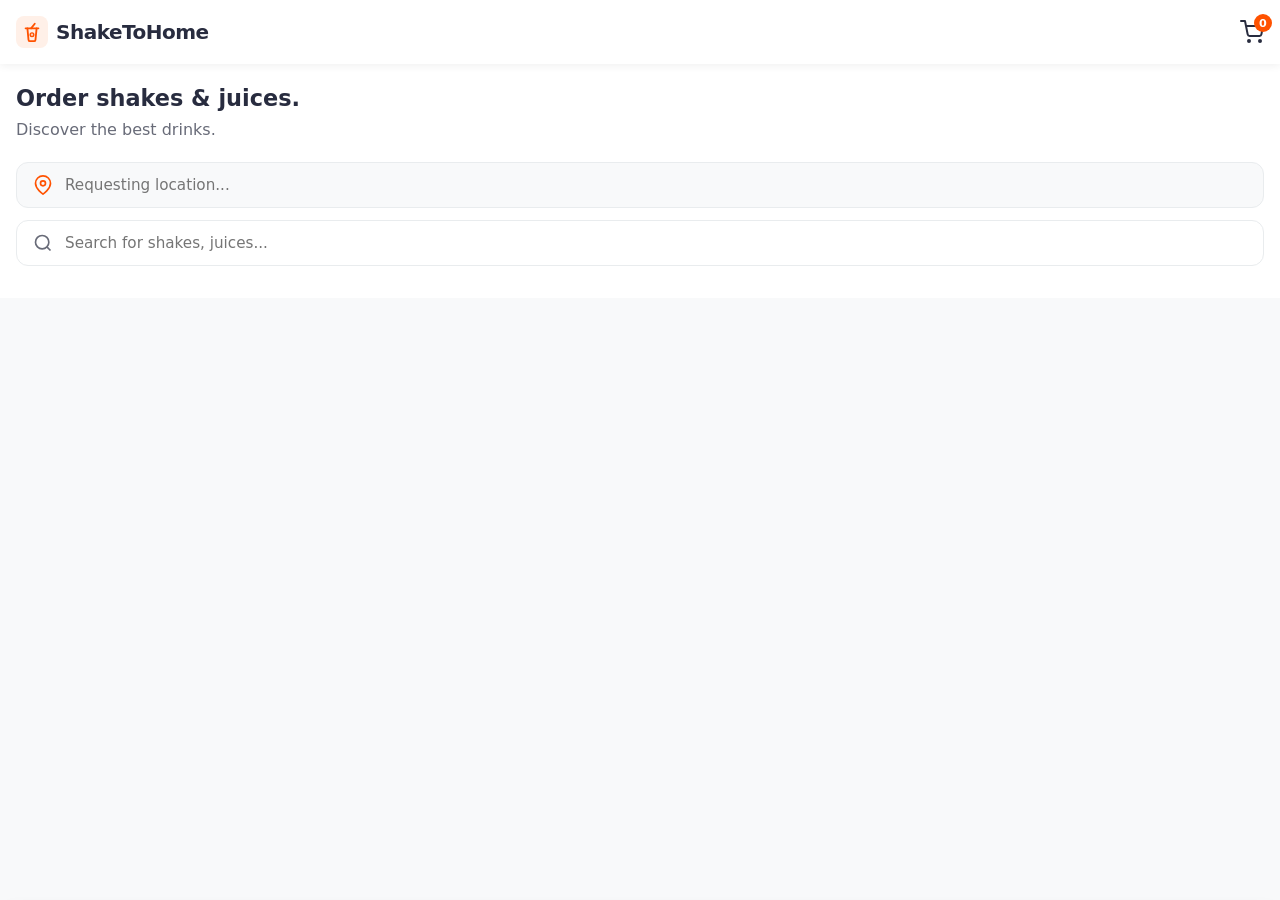
==== index.html @ 947935a4 "Update index.html" ====
<!DOCTYPE html>
<html lang="en">
<head>
    <meta charset="UTF-8">
    <meta name="viewport" content="width=device-width, initial-scale=1.0, maximum-scale=1.0, user-scalable=no">
    <title>ShakeToHome Bhupalpally</title>
    <!-- Tell browsers NEVER to cache this page -->
<meta http-equiv="Cache-Control" content="no-cache, no-store, must-revalidate">
<meta http-equiv="Pragma" content="no-cache">
<meta http-equiv="Expires" content="0">
    <!-- PWA & iOS Support Meta Tags -->
    <link rel="manifest" href="manifest.json">
    <meta name="theme-color" content="#ff5200">
    <meta name="apple-mobile-web-app-capable" content="yes">
    <meta name="apple-mobile-web-app-status-bar-style" content="black-translucent">
    <meta name="apple-mobile-web-app-title" content="ShakeToHome">
    <link rel="apple-touch-icon" href="icon-192.png">

    <!-- Offline Banner UI (Hidden by default) -->
    <style>
        #offline-banner {
            display: none; position: fixed; top: 0; left: 0; width: 100%;
            background: #e74c3c; color: #ffffff; text-align: center;
            padding: 10px; font-weight: 700; z-index: 9999; font-size: 0.85rem;
            box-shadow: 0 4px 10px rgba(0,0,0,0.2);
        }
    </style>
    <link rel="stylesheet" href="style.css?v=1.3">
    <meta name="theme-color" content="#ff5200">
</head>
<body>
    <div id="offline-banner">⚠️ You are currently offline. Check your internet connection.</div>

    <!-- Fixed Header with Logo -->
    <header class="app-header">
        <div class="brand">
            <!-- Vibrant Cup with Straw SVG Logo -->
            <div class="logo-icon">
                <svg viewBox="0 0 24 24" fill="none" xmlns="http://www.w3.org/2000/svg">
                    <path d="M7 8L8.2 20.5C8.3 21.3 9 22 9.8 22H14.2C15 22 15.7 21.3 15.8 20.5L17 8" stroke="#ff5200" stroke-width="2" stroke-linecap="round" stroke-linejoin="round"/>
                    <path d="M5 8H19" stroke="#ff5200" stroke-width="2" stroke-linecap="round"/>
                    <path d="M15 3L11 8" stroke="#ff5200" stroke-width="2" stroke-linecap="round"/>
                    <circle cx="12" cy="15" r="2" fill="#ff5200" fill-opacity="0.2" stroke="#ff5200" stroke-width="1.5"/>
                </svg>
            </div>
            <h1>ShakeToHome</h1>
        </div>
        <div class="header-actions">
            <div class="icon-btn tap-effect" id="header-cart-btn">
                <svg viewBox="0 0 24 24" fill="none" stroke="currentColor" stroke-width="2" stroke-linecap="round" stroke-linejoin="round"><circle cx="9" cy="21" r="1"></circle><circle cx="20" cy="21" r="1"></circle><path d="M1 1h4l2.68 13.39a2 2 0 0 0 2 1.61h9.72a2 2 0 0 0 2-1.61L23 6H6"></path></svg>
                <span class="cart-badge" id="cart-badge">0</span>
            </div>
        </div>
    </header>

    <main class="main-content">
        <section class="hero">
            <h2>Order shakes & juices.<br><span>Discover the best drinks.</span></h2>
            
            <div class="input-group">
                <svg viewBox="0 0 24 24" fill="none" stroke="#ff5200" stroke-width="2"><path d="M21 10c0 7-9 13-9 13s-9-6-9-13a9 9 0 0 1 18 0z"></path><circle cx="12" cy="10" r="3"></circle></svg>
                <input type="text" id="location-input" placeholder="Requesting location..." readonly>
            </div>

            <div class="input-group search-group tap-effect">
                <svg viewBox="0 0 24 24" fill="none" stroke="#686b78" stroke-width="2"><circle cx="11" cy="11" r="8"></circle><line x1="21" y1="21" x2="16.65" y2="16.65"></line></svg>
                <input type="text" id="search-input" placeholder="Search for shakes, juices...">
            </div>
        </section>

        <!-- 🍽️ EXPLORE RESTAURANTS (SWIGGY STYLE HORIZONTAL SCROLL) -->
        <section class="explore-restaurants" style="display:none;">
            <div class="section-header">
                <h2>🍽️ Explore Restaurants</h2>
                <a href="restaurants.html" class="view-all-link tap-effect">View All</a>
            </div>
            
            <div class="restaurant-scroll-container">
                <!-- Preview Card 1 -->
                <a href="restaurants.html" class="mini-rest-card tap-effect">
                    <img src="https://images.unsplash.com/photo-1552566626-52f8b828add9?w=300&q=80" alt="Royal Shakes" class="mini-rest-img" loading="lazy">
                    <div class="mini-rest-info">
                        <h4>Royal Shakes</h4>
                        <p>Main Market</p>
                    </div>
                </a>
                
                <!-- Preview Card 2 -->
                <a href="restaurants.html" class="mini-rest-card tap-effect">
                    <img src="https://images.unsplash.com/photo-1600718374662-0483d2b9da44?w=300&q=80" alt="The Juice Bar" class="mini-rest-img" loading="lazy">
                    <div class="mini-rest-info">
                        <h4>The Juice Bar</h4>
                        <p>Gandhi Chowk</p>
                    </div>
                </a>

                <!-- Preview Card 3 -->
                <a href="restaurants.html" class="mini-rest-card tap-effect">
                    <img src="https://images.unsplash.com/photo-1554118811-1e0d58224f24?w=300&q=80" alt="Dessert Den" class="mini-rest-img" loading="lazy">
                    <div class="mini-rest-info">
                        <h4>Dessert Den</h4>
                        <p>Bus Stand Road</p>
                    </div>
                </a>

                <!-- View More Card -->
                <a href="restaurants.html" class="mini-rest-card view-more-card tap-effect">
                    <div class="view-more-icon">→</div>
                    <h4>View All</h4>
                    <p>Partner Menus</p>
                </a>
            </div>
        </section>

        <!-- PREMIUM CATEGORY FILTER BAR -->
        <section class="category-section">
            <div class="category-scroll" id="category-bar">
                <!-- Category buttons will be injected here -->
            </div>
        </section>

        <!-- 3x3 Product Grid -->
        <section class="menu-section">
            <div class="grid-container" id="product-grid">
                <!-- Products dynamically injected here -->
            </div>
        </section>
    </main>

    <!-- Sticky Bottom Cart -->
    <div class="bottom-cart" id="bottom-cart">
        <div class="cart-info">
            <span id="bottom-cart-items">1 item</span>
            <span id="bottom-cart-total">₹0</span>
        </div>
        <button class="order-btn tap-effect" id="order-btn">
            Order Now
            <svg viewBox="0 0 24 24" fill="none" stroke="currentColor" stroke-width="2"><line x1="5" y1="12" x2="19" y2="12"></line><polyline points="12 5 19 12 12 19"></polyline></svg>
        </button>
    </div>

    <!-- PREMIUM PAYMENT MODAL -->
    <div class="modal-overlay" id="payment-modal">
        <div class="modal-content checkout-content">
            <div class="modal-header">
                <h3>Select Payment Method</h3>
                <span class="close-btn tap-effect" id="close-payment">×</span>
            </div>
            
            <div class="payment-body">
                <div class="amount-card">
                    <span>Total Amount</span>
                    <strong id="pay-amount-display">₹0</strong>
                </div>

                <!-- Selectable Payment Options -->
                <div class="payment-options">
                    <label class="pay-option tap-effect">
                        <input type="radio" name="pay-mode" value="cod">
                        <div class="pay-icon cod-icon">💵</div>
                        <span class="pay-label">Cash on Delivery</span>
                    </label>

                    <label class="pay-option tap-effect">
                        <input type="radio" name="pay-mode" value="upi">
                        <div class="pay-icon upi-icon">📱</div>
                        <span class="pay-label">UPI Payment</span>
                    </label>
                </div>

                <!-- COD Flow -->
                <div id="cod-flow" style="display: none;">
                    <button class="order-btn action-btn tap-effect" id="cod-confirm-btn">
                        Confirm Order (COD) →
                    </button>
                </div>

                <!-- UPI Flow (With Logos) -->
                <div id="upi-flow" style="display: none;">
                    <p class="small-text">Select your app to pay instantly</p>
                    <div class="upi-apps-grid">
                        <button class="upi-app-btn tap-effect" onclick="triggerUPI('Google Pay')">
                            <img src="https://upload.wikimedia.org/wikipedia/commons/f/f2/Google_Pay_Logo.svg" alt="GPay">
                            <span>GPay</span>
                        </button>
                        <button class="upi-app-btn tap-effect" onclick="triggerUPI('PhonePe')">
                            <img src="https://download.logo.wine/logo/PhonePe/PhonePe-Logo.wine.png" alt="PhonePe">
                            <span>PhonePe</span>
                        </button>
                        <button class="upi-app-btn tap-effect" onclick="triggerUPI('Paytm')">
                            <img src="https://upload.wikimedia.org/wikipedia/commons/2/24/Paytm_Logo_%28standalone%29.svg" alt="Paytm">
                            <span>Paytm</span>
                        </button>
                    </div>
                </div>
            </div>
        </div>
    </div>

    <!-- POST-PAYMENT WHATSAPP MODAL -->
    <div class="modal-overlay" id="post-payment-modal">
        <div class="modal-content post-payment-content">
            <div class="success-icon">
                <svg viewBox="0 0 24 24" fill="none" stroke="#ffffff" stroke-width="3" stroke-linecap="round" stroke-linejoin="round"><path d="M22 11.08V12a10 10 0 1 1-5.93-9.14"></path><polyline points="22 4 12 14.01 9 11.01"></polyline></svg>
            </div>
            <h2>Payment Processing</h2>
            <p>Your payment attempt is complete! Please confirm your order on WhatsApp to finalize delivery.</p>
            
            <button class="order-btn action-btn success-btn tap-effect" id="finalize-whatsapp-btn">
                Confirm Order on WhatsApp →
            </button>
        </div>
    </div>

    <script type="module" src="script.js?v=1.3"></script>
</body>
</html>
---- style.css ----
:root {
    --primary: #ff5200;
    --primary-light: #fff0e8;
    --dark: #282c3f;
    --text-muted: #686b78;
    --bg-color: #f8f9fa;
    --white: #ffffff;
    --border: #e9ecee;
    --success: #118a2e;
    --shadow-soft: 0 4px 12px rgba(0, 0, 0, 0.05);
    --shadow-heavy: 0 -4px 16px rgba(0, 0, 0, 0.1);
}

* { margin: 0; padding: 0; box-sizing: border-box; font-family: system-ui, -apple-system, BlinkMacSystemFont, sans-serif; -webkit-tap-highlight-color: transparent; }
body { background-color: var(--bg-color); color: var(--dark); padding-top: 64px; padding-bottom: 90px; }

/* Premium Header with Logo */
.app-header { position: fixed; top: 0; left: 0; width: 100%; height: 64px; background: var(--white); display: flex; justify-content: space-between; align-items: center; padding: 0 16px; box-shadow: 0 2px 8px rgba(0,0,0,0.06); z-index: 100; }
.brand { display: flex; align-items: center; gap: 8px; }
.logo-icon { width: 32px; height: 32px; background: var(--primary-light); border-radius: 8px; display: flex; align-items: center; justify-content: center; }
.logo-icon svg { width: 22px; height: 22px; }
.brand h1 { font-size: 1.25rem; font-weight: 800; letter-spacing: -0.5px; color: var(--dark); }
.header-actions { display: flex; gap: 16px; align-items: center; }
.icon-btn { position: relative; cursor: pointer; display: flex; align-items: center; justify-content: center; color: var(--dark); }
.icon-btn svg { width: 24px; height: 24px; }
.cart-badge { position: absolute; top: -6px; right: -8px; background: var(--primary); color: var(--white); font-size: 0.7rem; font-weight: 800; min-width: 18px; height: 18px; border-radius: 50%; display: flex; align-items: center; justify-content: center; padding: 2px; }

/* Layouts & Grid */
.hero { background: var(--white); padding: 20px 16px; margin-bottom: 12px; }
.hero h2 { font-size: 1.4rem; line-height: 1.3; margin-bottom: 20px; font-weight: 800; }
.hero h2 span { color: var(--text-muted); font-size: 1rem; font-weight: 500; }
.input-group { display: flex; align-items: center; background: var(--bg-color); border-radius: 12px; padding: 12px 16px; margin-bottom: 12px; border: 1px solid var(--border); }
.input-group svg { width: 20px; height: 20px; margin-right: 12px; flex-shrink: 0; }
.input-group input { border: none; background: transparent; width: 100%; font-size: 0.95rem; outline: none; color: var(--dark); font-weight: 500; }
.search-group { background: var(--white); border-color: var(--border); }
.menu-section { padding: 0 16px; }
.grid-container { display: grid; grid-template-columns: repeat(3, 1fr); gap: 8px; }
.card { background: var(--white); border-radius: 12px; padding: 6px; box-shadow: var(--shadow-soft); display: flex; flex-direction: column; }
.card-img { width: 100%; aspect-ratio: 1/1; object-fit: cover; border-radius: 8px; margin-bottom: 8px; background: var(--bg-color); }
.card-content { display: flex; flex-direction: column; flex-grow: 1; justify-content: space-between; }
.card-title { font-size: 0.75rem; font-weight: 700; color: var(--dark); line-height: 1.2; margin-bottom: 4px; display: -webkit-box; -webkit-line-clamp: 2; -webkit-box-orient: vertical; overflow: hidden; }
.card-price { font-size: 0.8rem; color: var(--dark); font-weight: 800; margin-bottom: 8px; }

/* Buttons */
.btn-wrapper { height: 40px; width: 100%; margin-top: auto; }
.btn-add { width: 100%; height: 100%; background: var(--primary-light); color: var(--primary); border: 1px solid var(--primary); border-radius: 8px; font-weight: 800; font-size: 0.85rem; text-transform: uppercase; cursor: pointer; }
.btn-qty { width: 100%; height: 100%; background: var(--primary); color: var(--white); border-radius: 8px; display: flex; justify-content: space-between; align-items: center; font-weight: 800; animation: popIn 0.2s ease-out; }
.btn-qty button { width: 33.33%; height: 100%; background: transparent; border: none; color: var(--white); font-size: 1.2rem; cursor: pointer; }
.btn-qty span { width: 33.33%; text-align: center; font-size: 0.9rem; }

/* Bottom Cart */
.bottom-cart { position: fixed; bottom: 0; left: 0; width: 100%; background: var(--white); padding: 12px 16px; display: flex; justify-content: space-between; align-items: center; box-shadow: var(--shadow-heavy); border-radius: 16px 16px 0 0; transform: translateY(120%); transition: transform 0.3s cubic-bezier(0.4, 0, 0.2, 1); z-index: 999; }
.bottom-cart.visible { transform: translateY(0); }
.cart-info { display: flex; flex-direction: column; }
#bottom-cart-items { font-size: 0.75rem; color: var(--text-muted); font-weight: 700; text-transform: uppercase; }
#bottom-cart-total { font-size: 1.15rem; font-weight: 800; color: var(--dark); }
.order-btn { background: var(--primary); color: var(--white); border: none; border-radius: 12px; padding: 0 20px; height: 48px; font-size: 1rem; font-weight: 800; display: flex; align-items: center; gap: 8px; cursor: pointer; }

/* MODALS */
.modal-overlay { position: fixed; top: 0; left: 0; width: 100%; height: 100%; background: rgba(0,0,0,0.6); backdrop-filter: blur(4px); display: flex; align-items: flex-end; justify-content: center; opacity: 0; pointer-events: none; transition: opacity 0.3s ease; z-index: 2000; }
.modal-overlay.active { opacity: 1; pointer-events: auto; }
.modal-content { background: var(--bg-color); width: 100%; max-width: 500px; border-radius: 20px 20px 0 0; padding: 24px 16px; transform: translateY(100%); transition: transform 0.3s cubic-bezier(0.4, 0, 0.2, 1); box-shadow: var(--shadow-heavy); }
.modal-overlay.active .modal-content { transform: translateY(0); }

/* Premium Payment UI */
.modal-header { display: flex; justify-content: space-between; align-items: center; margin-bottom: 20px; }
.modal-header h3 { font-size: 1.15rem; font-weight: 800; }
.close-btn { font-size: 1.8rem; line-height: 1; color: var(--text-muted); cursor: pointer; }

.amount-card { background: var(--white); padding: 16px; border-radius: 12px; display: flex; justify-content: space-between; align-items: center; margin-bottom: 20px; border: 1px solid var(--border); box-shadow: var(--shadow-soft); }
.amount-card span { font-size: 0.95rem; color: var(--text-muted); font-weight: 600; }
.amount-card strong { font-size: 1.4rem; color: var(--dark); font-weight: 800; }

.payment-options { display: flex; flex-direction: column; gap: 12px; margin-bottom: 24px; }
.pay-option { display: flex; align-items: center; padding: 16px; border: 2px solid var(--border); border-radius: 12px; cursor: pointer; transition: all 0.2s ease; background: var(--white); }
.pay-option input { display: none; }
.pay-icon { width: 36px; height: 36px; border-radius: 8px; background: var(--bg-color); display: flex; align-items: center; justify-content: center; font-size: 1.2rem; margin-right: 16px; }
.pay-label { font-weight: 700; font-size: 1rem; color: var(--dark); flex-grow: 1; }

.pay-option.selected { border-color: var(--primary); background: var(--primary-light); box-shadow: 0 4px 12px rgba(255, 82, 0, 0.15); }
.pay-option.selected .pay-icon { background: var(--white); }

/* UPI Logos Grid */
.small-text { font-size: 0.85rem; color: var(--text-muted); margin-bottom: 12px; text-align: center; font-weight: 600; text-transform: uppercase; letter-spacing: 0.5px; }
.upi-apps-grid { display: grid; grid-template-columns: repeat(3, 1fr); gap: 12px; margin-bottom: 10px; }
.upi-app-btn { background: var(--white); border: 1px solid var(--border); border-radius: 12px; padding: 12px 8px; display: flex; flex-direction: column; align-items: center; gap: 8px; cursor: pointer; transition: all 0.2s; box-shadow: var(--shadow-soft); }
.upi-app-btn img { height: 28px; width: auto; object-fit: contain; }
.upi-app-btn span { font-size: 0.75rem; font-weight: 600; color: var(--dark); }

.action-btn { width: 100%; justify-content: center; margin-top: 10px; height: 54px; font-size: 1.1rem; }

/* Post Payment Modal */
.post-payment-content { text-align: center; padding: 40px 24px; }
.success-icon { width: 64px; height: 64px; background: var(--success); border-radius: 50%; display: flex; align-items: center; justify-content: center; margin: 0 auto 20px; box-shadow: 0 4px 16px rgba(17, 138, 46, 0.3); }
.success-icon svg { width: 32px; height: 32px; }
.post-payment-content h2 { font-size: 1.5rem; font-weight: 800; margin-bottom: 12px; }
.post-payment-content p { color: var(--text-muted); font-size: 0.95rem; margin-bottom: 30px; line-height: 1.5; }
.success-btn { background: var(--success); }

.tap-effect:active { transform: scale(0.96); }
@keyframes popIn { 0% { transform: scale(0.9); } 100% { transform: scale(1); } }

/* === EXPLORE RESTAURANTS (SWIGGY HORIZONTAL SCROLL) === */
.explore-restaurants {
    padding: 16px;
    background: var(--white);
    margin-bottom: 12px;
    border-radius: 20px;
    box-shadow: var(--shadow-soft);
}

.explore-restaurants .section-header {
    display: flex;
    justify-content: space-between;
    align-items: center;
    margin-bottom: 16px;
}

.explore-restaurants h2 {
    font-size: 1.2rem;
    font-weight: 800;
    color: var(--dark);
}

.view-all-link {
    font-size: 0.85rem;
    font-weight: 800;
    color: var(--primary);
    text-decoration: none;
    background: var(--primary-light);
    padding: 6px 12px;
    border-radius: 8px;
}

/* Horizontal Scroll Setup */
.restaurant-scroll-container {
    display: flex;
    gap: 14px;
    overflow-x: auto;
    padding-bottom: 8px;
    scroll-snap-type: x mandatory;
    scrollbar-width: none; /* Hides scrollbar in Firefox */
}

.restaurant-scroll-container::-webkit-scrollbar {
    display: none; /* Hides scrollbar in Chrome/Safari */
}

/* Mini Cards */
.mini-rest-card {
    flex: 0 0 140px; /* Forces specific width so they scroll off-screen */
    scroll-snap-align: start;
    background: var(--white);
    border-radius: 14px;
    box-shadow: var(--shadow-soft);
    text-decoration: none;
    display: flex;
    flex-direction: column;
    border: 1px solid var(--border);
    overflow: hidden;
}

.mini-rest-img {
    width: 100%;
    height: 90px;
    object-fit: cover;
    background: var(--bg-color);
}

.mini-rest-info {
    padding: 10px;
}

.mini-rest-info h4 {
    font-size: 0.85rem;
    font-weight: 800;
    color: var(--dark);
    margin-bottom: 4px;
    white-space: nowrap;
    overflow: hidden;
    text-overflow: ellipsis;
}

.mini-rest-info p {
    font-size: 0.75rem;
    color: var(--text-muted);
    font-weight: 500;
    white-space: nowrap;
    overflow: hidden;
    text-overflow: ellipsis;
}

/* "View All" Specific Card */
.view-more-card {
    justify-content: center;
    align-items: center;
    background: var(--primary-light);
    border: 1px solid rgba(255,82,0,0.2);
    text-align: center;
}

.view-more-icon {
    width: 44px;
    height: 44px;
    background: var(--primary);
    color: var(--white);
    border-radius: 50%;
    display: flex;
    align-items: center;
    justify-content: center;
    font-size: 1.4rem;
    font-weight: bold;
    margin-bottom: 12px;
    margin-top: 12px;
}

.view-more-card h4 { color: var(--primary); }
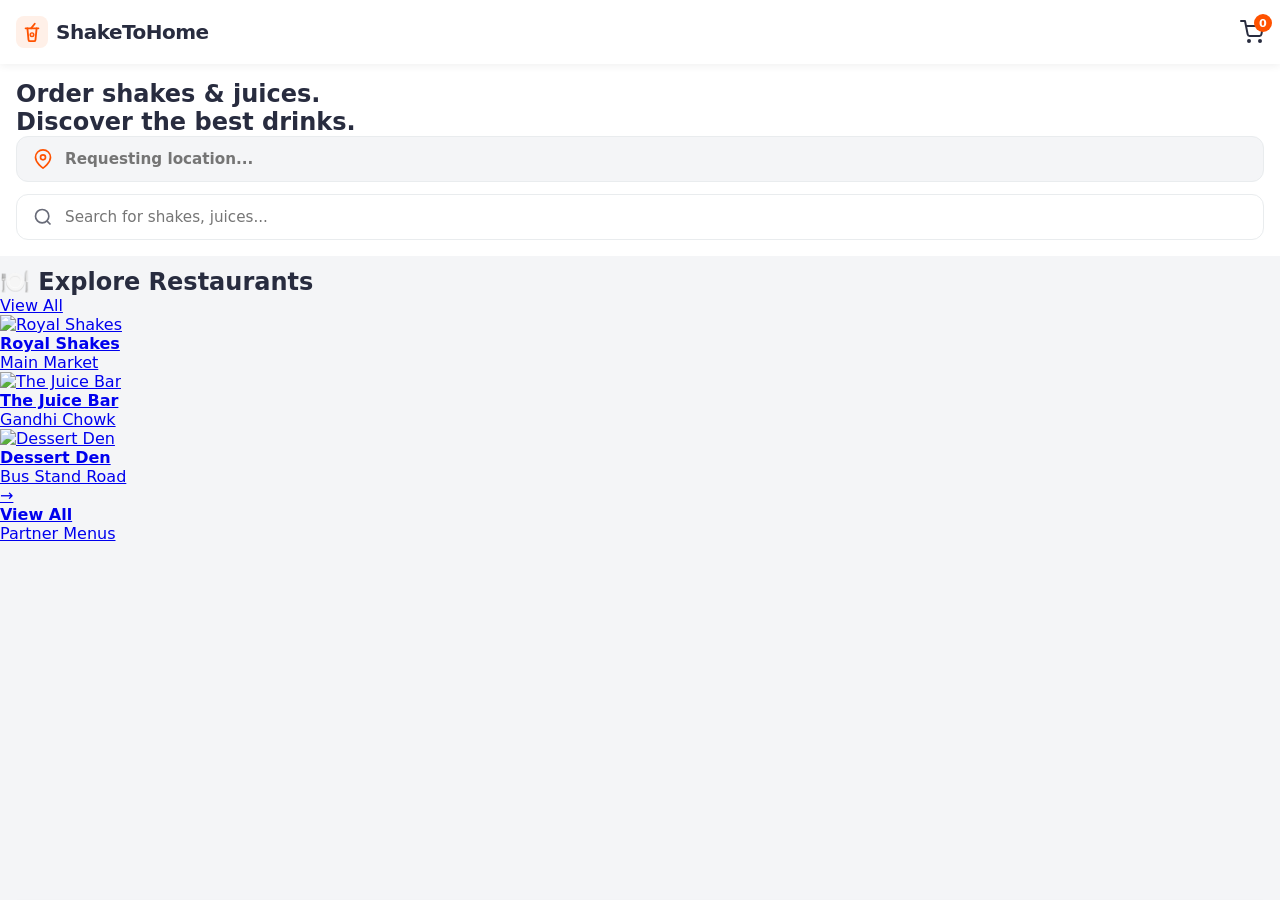
==== commit a8de9b19: "Update title and improve offline banner UI" ====
--- a/index.html
+++ b/index.html
@@ -4,10 +4,6 @@
     <meta charset="UTF-8">
     <meta name="viewport" content="width=device-width, initial-scale=1.0, maximum-scale=1.0, user-scalable=no">
     <title>ShakeToHome Bhupalpally</title>
-    <!-- Tell browsers NEVER to cache this page -->
-<meta http-equiv="Cache-Control" content="no-cache, no-store, must-revalidate">
-<meta http-equiv="Pragma" content="no-cache">
-<meta http-equiv="Expires" content="0">
     <!-- PWA & iOS Support Meta Tags -->
     <link rel="manifest" href="manifest.json">
     <meta name="theme-color" content="#ff5200">
@@ -25,7 +21,7 @@
             box-shadow: 0 4px 10px rgba(0,0,0,0.2);
         }
     </style>
-    <link rel="stylesheet" href="style.css?v=1.3">
+    <link rel="stylesheet" href="style.css">
     <meta name="theme-color" content="#ff5200">
 </head>
 <body>
@@ -69,7 +65,7 @@
         </section>
 
         <!-- 🍽️ EXPLORE RESTAURANTS (SWIGGY STYLE HORIZONTAL SCROLL) -->
-        <section class="explore-restaurants" style="display:none;">
+        <section class="explore-restaurants">
             <div class="section-header">
                 <h2>🍽️ Explore Restaurants</h2>
                 <a href="restaurants.html" class="view-all-link tap-effect">View All</a>
@@ -212,6 +208,6 @@
         </div>
     </div>
 
-    <script type="module" src="script.js?v=1.3"></script>
+    <script type="module" src="script.js"></script>
 </body>
 </html>
--- a/style.css
+++ b/style.css
@@ -3,7 +3,7 @@
     --primary-light: #fff0e8;
     --dark: #282c3f;
     --text-muted: #686b78;
-    --bg-color: #f8f9fa;
+    --bg-color: #f4f5f7;
     --white: #ffffff;
     --border: #e9ecee;
     --success: #118a2e;
@@ -11,11 +11,25 @@
     --shadow-heavy: 0 -4px 16px rgba(0, 0, 0, 0.1);
 }
 
-* { margin: 0; padding: 0; box-sizing: border-box; font-family: system-ui, -apple-system, BlinkMacSystemFont, sans-serif; -webkit-tap-highlight-color: transparent; }
-body { background-color: var(--bg-color); color: var(--dark); padding-top: 64px; padding-bottom: 90px; }
+* { 
+    margin: 0; padding: 0; box-sizing: border-box; 
+    font-family: system-ui, -apple-system, BlinkMacSystemFont, 'Segoe UI', Roboto, sans-serif; 
+    -webkit-tap-highlight-color: transparent; 
+}
 
-/* Premium Header with Logo */
-.app-header { position: fixed; top: 0; left: 0; width: 100%; height: 64px; background: var(--white); display: flex; justify-content: space-between; align-items: center; padding: 0 16px; box-shadow: 0 2px 8px rgba(0,0,0,0.06); z-index: 100; }
+body { 
+    background-color: var(--bg-color); 
+    color: var(--dark); 
+    padding-top: 64px; 
+    padding-bottom: 90px; 
+}
+
+.app-header { 
+    position: fixed; top: 0; left: 0; width: 100%; height: 64px; 
+    background: var(--white); display: flex; justify-content: space-between; 
+    align-items: center; padding: 0 16px; box-shadow: 0 2px 8px rgba(0,0,0,0.06); 
+    z-index: 100; 
+}
 .brand { display: flex; align-items: center; gap: 8px; }
 .logo-icon { width: 32px; height: 32px; background: var(--primary-light); border-radius: 8px; display: flex; align-items: center; justify-content: center; }
 .logo-icon svg { width: 22px; height: 22px; }
@@ -25,193 +39,64 @@
 .icon-btn svg { width: 24px; height: 24px; }
 .cart-badge { position: absolute; top: -6px; right: -8px; background: var(--primary); color: var(--white); font-size: 0.7rem; font-weight: 800; min-width: 18px; height: 18px; border-radius: 50%; display: flex; align-items: center; justify-content: center; padding: 2px; }
 
-/* Layouts & Grid */
-.hero { background: var(--white); padding: 20px 16px; margin-bottom: 12px; }
-.hero h2 { font-size: 1.4rem; line-height: 1.3; margin-bottom: 20px; font-weight: 800; }
-.hero h2 span { color: var(--text-muted); font-size: 1rem; font-weight: 500; }
-.input-group { display: flex; align-items: center; background: var(--bg-color); border-radius: 12px; padding: 12px 16px; margin-bottom: 12px; border: 1px solid var(--border); }
+.hero { background: var(--white); padding: 16px; margin-bottom: 12px; }
+.input-group { display: flex; align-items: center; background: var(--bg-color); border-radius: 12px; padding: 12px 16px; margin-bottom: 12px; border: 1px solid var(--border); cursor: pointer; }
 .input-group svg { width: 20px; height: 20px; margin-right: 12px; flex-shrink: 0; }
-.input-group input { border: none; background: transparent; width: 100%; font-size: 0.95rem; outline: none; color: var(--dark); font-weight: 500; }
-.search-group { background: var(--white); border-color: var(--border); }
+.input-group input { border: none; background: transparent; width: 100%; font-size: 0.95rem; outline: none; color: var(--dark); font-weight: 600; cursor: pointer; pointer-events: none; }
+.search-group { background: var(--white); border-color: var(--border); margin-bottom: 0; }
+.search-group input { pointer-events: auto; font-weight: 500; }
+
+.category-section { padding: 0 16px; margin-bottom: 16px; }
+.category-scroll { display: flex; gap: 10px; overflow-x: auto; padding-bottom: 4px; scrollbar-width: none; }
+.category-scroll::-webkit-scrollbar { display: none; }
+.category-btn { background: var(--white); border: 1px solid var(--border); color: var(--text-muted); padding: 8px 18px; border-radius: 20px; font-size: 0.85rem; font-weight: 700; white-space: nowrap; cursor: pointer; box-shadow: var(--shadow-soft); transition: all 0.2s ease; height: 38px; display: flex; align-items: center; }
+.category-btn.active { background: var(--primary); color: var(--white); border-color: var(--primary); box-shadow: 0 4px 10px rgba(255, 82, 0, 0.25); }
+
 .menu-section { padding: 0 16px; }
-.grid-container { display: grid; grid-template-columns: repeat(3, 1fr); gap: 8px; }
-.card { background: var(--white); border-radius: 12px; padding: 6px; box-shadow: var(--shadow-soft); display: flex; flex-direction: column; }
-.card-img { width: 100%; aspect-ratio: 1/1; object-fit: cover; border-radius: 8px; margin-bottom: 8px; background: var(--bg-color); }
+.grid-container { display: grid; grid-template-columns: repeat(2, 1fr); gap: 12px; }
+@media (min-width: 768px) { .grid-container { grid-template-columns: repeat(3, 1fr); } }
+
+.card { background: var(--white); border-radius: 16px; padding: 8px; box-shadow: var(--shadow-soft); display: flex; flex-direction: column; justify-content: space-between; overflow: hidden; border: 1px solid var(--border); }
+.card-img { width: 100%; height: 130px; object-fit: cover; border-radius: 12px; margin-bottom: 10px; background: var(--bg-color); }
 .card-content { display: flex; flex-direction: column; flex-grow: 1; justify-content: space-between; }
-.card-title { font-size: 0.75rem; font-weight: 700; color: var(--dark); line-height: 1.2; margin-bottom: 4px; display: -webkit-box; -webkit-line-clamp: 2; -webkit-box-orient: vertical; overflow: hidden; }
-.card-price { font-size: 0.8rem; color: var(--dark); font-weight: 800; margin-bottom: 8px; }
+.card-title { font-size: 0.9rem; font-weight: 700; color: var(--dark); line-height: 1.3; margin-bottom: 4px; display: -webkit-box; -webkit-line-clamp: 2; -webkit-box-orient: vertical; overflow: hidden; }
+.card-price { font-size: 0.9rem; color: var(--dark); font-weight: 800; margin-bottom: 10px; }
 
-/* Buttons */
-.btn-wrapper { height: 40px; width: 100%; margin-top: auto; }
-.btn-add { width: 100%; height: 100%; background: var(--primary-light); color: var(--primary); border: 1px solid var(--primary); border-radius: 8px; font-weight: 800; font-size: 0.85rem; text-transform: uppercase; cursor: pointer; }
-.btn-qty { width: 100%; height: 100%; background: var(--primary); color: var(--white); border-radius: 8px; display: flex; justify-content: space-between; align-items: center; font-weight: 800; animation: popIn 0.2s ease-out; }
+.btn-wrapper { height: 36px; width: 100%; margin-top: auto; }
+.btn-add { width: 100%; height: 100%; background: var(--primary-light); color: var(--primary); border: 1px solid var(--primary); border-radius: 8px; font-weight: 800; font-size: 0.85rem; text-transform: uppercase; cursor: pointer; transition: 0.2s; }
+.btn-qty { width: 100%; height: 100%; background: var(--primary); color: var(--white); border-radius: 8px; display: flex; justify-content: space-between; align-items: center; font-weight: 800; }
 .btn-qty button { width: 33.33%; height: 100%; background: transparent; border: none; color: var(--white); font-size: 1.2rem; cursor: pointer; }
 .btn-qty span { width: 33.33%; text-align: center; font-size: 0.9rem; }
 
-/* Bottom Cart */
-.bottom-cart { position: fixed; bottom: 0; left: 0; width: 100%; background: var(--white); padding: 12px 16px; display: flex; justify-content: space-between; align-items: center; box-shadow: var(--shadow-heavy); border-radius: 16px 16px 0 0; transform: translateY(120%); transition: transform 0.3s cubic-bezier(0.4, 0, 0.2, 1); z-index: 999; }
+.bottom-cart { position: fixed; bottom: 0; left: 0; width: 100%; background: var(--white); padding: 16px; display: flex; justify-content: space-between; align-items: center; box-shadow: var(--shadow-heavy); border-radius: 20px 20px 0 0; transform: translateY(120%); transition: transform 0.3s cubic-bezier(0.4, 0, 0.2, 1); z-index: 999; border-top: 1px solid var(--border); }
 .bottom-cart.visible { transform: translateY(0); }
 .cart-info { display: flex; flex-direction: column; }
-#bottom-cart-items { font-size: 0.75rem; color: var(--text-muted); font-weight: 700; text-transform: uppercase; }
-#bottom-cart-total { font-size: 1.15rem; font-weight: 800; color: var(--dark); }
-.order-btn { background: var(--primary); color: var(--white); border: none; border-radius: 12px; padding: 0 20px; height: 48px; font-size: 1rem; font-weight: 800; display: flex; align-items: center; gap: 8px; cursor: pointer; }
+#bottom-cart-items { font-size: 0.75rem; color: var(--text-muted); font-weight: 700; text-transform: uppercase; margin-bottom: 2px; }
+#bottom-cart-total { font-size: 1.2rem; font-weight: 800; color: var(--dark); }
+.order-btn { background: var(--primary); color: var(--white); border: none; border-radius: 12px; padding: 0 20px; height: 48px; font-size: 1rem; font-weight: 800; display: flex; align-items: center; gap: 8px; cursor: pointer; box-shadow: 0 4px 12px rgba(255, 82, 0, 0.3); }
 
-/* MODALS */
 .modal-overlay { position: fixed; top: 0; left: 0; width: 100%; height: 100%; background: rgba(0,0,0,0.6); backdrop-filter: blur(4px); display: flex; align-items: flex-end; justify-content: center; opacity: 0; pointer-events: none; transition: opacity 0.3s ease; z-index: 2000; }
 .modal-overlay.active { opacity: 1; pointer-events: auto; }
-.modal-content { background: var(--bg-color); width: 100%; max-width: 500px; border-radius: 20px 20px 0 0; padding: 24px 16px; transform: translateY(100%); transition: transform 0.3s cubic-bezier(0.4, 0, 0.2, 1); box-shadow: var(--shadow-heavy); }
+.modal-content { background: var(--bg-color); width: 100%; max-width: 500px; border-radius: 24px 24px 0 0; padding: 24px 20px; transform: translateY(100%); transition: transform 0.3s cubic-bezier(0.4, 0, 0.2, 1); box-shadow: var(--shadow-heavy); }
 .modal-overlay.active .modal-content { transform: translateY(0); }
-
-/* Premium Payment UI */
 .modal-header { display: flex; justify-content: space-between; align-items: center; margin-bottom: 20px; }
-.modal-header h3 { font-size: 1.15rem; font-weight: 800; }
+.modal-header h3 { font-size: 1.2rem; font-weight: 800; }
 .close-btn { font-size: 1.8rem; line-height: 1; color: var(--text-muted); cursor: pointer; }
 
-.amount-card { background: var(--white); padding: 16px; border-radius: 12px; display: flex; justify-content: space-between; align-items: center; margin-bottom: 20px; border: 1px solid var(--border); box-shadow: var(--shadow-soft); }
+.amount-card { background: var(--white); padding: 16px; border-radius: 12px; display: flex; justify-content: space-between; align-items: center; margin-bottom: 24px; border: 1px solid var(--border); box-shadow: var(--shadow-soft); }
 .amount-card span { font-size: 0.95rem; color: var(--text-muted); font-weight: 600; }
 .amount-card strong { font-size: 1.4rem; color: var(--dark); font-weight: 800; }
-
 .payment-options { display: flex; flex-direction: column; gap: 12px; margin-bottom: 24px; }
 .pay-option { display: flex; align-items: center; padding: 16px; border: 2px solid var(--border); border-radius: 12px; cursor: pointer; transition: all 0.2s ease; background: var(--white); }
 .pay-option input { display: none; }
 .pay-icon { width: 36px; height: 36px; border-radius: 8px; background: var(--bg-color); display: flex; align-items: center; justify-content: center; font-size: 1.2rem; margin-right: 16px; }
 .pay-label { font-weight: 700; font-size: 1rem; color: var(--dark); flex-grow: 1; }
-
 .pay-option.selected { border-color: var(--primary); background: var(--primary-light); box-shadow: 0 4px 12px rgba(255, 82, 0, 0.15); }
 .pay-option.selected .pay-icon { background: var(--white); }
+.action-btn { width: 100%; justify-content: center; height: 54px; font-size: 1.1rem; }
 
-/* UPI Logos Grid */
-.small-text { font-size: 0.85rem; color: var(--text-muted); margin-bottom: 12px; text-align: center; font-weight: 600; text-transform: uppercase; letter-spacing: 0.5px; }
-.upi-apps-grid { display: grid; grid-template-columns: repeat(3, 1fr); gap: 12px; margin-bottom: 10px; }
-.upi-app-btn { background: var(--white); border: 1px solid var(--border); border-radius: 12px; padding: 12px 8px; display: flex; flex-direction: column; align-items: center; gap: 8px; cursor: pointer; transition: all 0.2s; box-shadow: var(--shadow-soft); }
-.upi-app-btn img { height: 28px; width: auto; object-fit: contain; }
-.upi-app-btn span { font-size: 0.75rem; font-weight: 600; color: var(--dark); }
-
-.action-btn { width: 100%; justify-content: center; margin-top: 10px; height: 54px; font-size: 1.1rem; }
-
-/* Post Payment Modal */
-.post-payment-content { text-align: center; padding: 40px 24px; }
-.success-icon { width: 64px; height: 64px; background: var(--success); border-radius: 50%; display: flex; align-items: center; justify-content: center; margin: 0 auto 20px; box-shadow: 0 4px 16px rgba(17, 138, 46, 0.3); }
-.success-icon svg { width: 32px; height: 32px; }
-.post-payment-content h2 { font-size: 1.5rem; font-weight: 800; margin-bottom: 12px; }
-.post-payment-content p { color: var(--text-muted); font-size: 0.95rem; margin-bottom: 30px; line-height: 1.5; }
-.success-btn { background: var(--success); }
-
+.success-overlay { position: fixed; top: 0; left: 0; width: 100%; height: 100%; background: var(--success); z-index: 9999; display: flex; flex-direction: column; align-items: center; justify-content: center; color: var(--white); text-align: center; transform: translateY(100%); transition: transform 0.4s cubic-bezier(0.4, 0, 0.2, 1); }
+.success-overlay.active { transform: translateY(0); }
+.success-overlay .checkmark { font-size: 5rem; margin-bottom: 20px; animation: scaleUp 0.5s ease-out 0.3s both; }
+@keyframes scaleUp { 0% { transform: scale(0); } 100% { transform: scale(1); } }
 .tap-effect:active { transform: scale(0.96); }
-@keyframes popIn { 0% { transform: scale(0.9); } 100% { transform: scale(1); } }
-
-/* === EXPLORE RESTAURANTS (SWIGGY HORIZONTAL SCROLL) === */
-.explore-restaurants {
-    padding: 16px;
-    background: var(--white);
-    margin-bottom: 12px;
-    border-radius: 20px;
-    box-shadow: var(--shadow-soft);
-}
-
-.explore-restaurants .section-header {
-    display: flex;
-    justify-content: space-between;
-    align-items: center;
-    margin-bottom: 16px;
-}
-
-.explore-restaurants h2 {
-    font-size: 1.2rem;
-    font-weight: 800;
-    color: var(--dark);
-}
-
-.view-all-link {
-    font-size: 0.85rem;
-    font-weight: 800;
-    color: var(--primary);
-    text-decoration: none;
-    background: var(--primary-light);
-    padding: 6px 12px;
-    border-radius: 8px;
-}
-
-/* Horizontal Scroll Setup */
-.restaurant-scroll-container {
-    display: flex;
-    gap: 14px;
-    overflow-x: auto;
-    padding-bottom: 8px;
-    scroll-snap-type: x mandatory;
-    scrollbar-width: none; /* Hides scrollbar in Firefox */
-}
-
-.restaurant-scroll-container::-webkit-scrollbar {
-    display: none; /* Hides scrollbar in Chrome/Safari */
-}
-
-/* Mini Cards */
-.mini-rest-card {
-    flex: 0 0 140px; /* Forces specific width so they scroll off-screen */
-    scroll-snap-align: start;
-    background: var(--white);
-    border-radius: 14px;
-    box-shadow: var(--shadow-soft);
-    text-decoration: none;
-    display: flex;
-    flex-direction: column;
-    border: 1px solid var(--border);
-    overflow: hidden;
-}
-
-.mini-rest-img {
-    width: 100%;
-    height: 90px;
-    object-fit: cover;
-    background: var(--bg-color);
-}
-
-.mini-rest-info {
-    padding: 10px;
-}
-
-.mini-rest-info h4 {
-    font-size: 0.85rem;
-    font-weight: 800;
-    color: var(--dark);
-    margin-bottom: 4px;
-    white-space: nowrap;
-    overflow: hidden;
-    text-overflow: ellipsis;
-}
-
-.mini-rest-info p {
-    font-size: 0.75rem;
-    color: var(--text-muted);
-    font-weight: 500;
-    white-space: nowrap;
-    overflow: hidden;
-    text-overflow: ellipsis;
-}
-
-/* "View All" Specific Card */
-.view-more-card {
-    justify-content: center;
-    align-items: center;
-    background: var(--primary-light);
-    border: 1px solid rgba(255,82,0,0.2);
-    text-align: center;
-}
-
-.view-more-icon {
-    width: 44px;
-    height: 44px;
-    background: var(--primary);
-    color: var(--white);
-    border-radius: 50%;
-    display: flex;
-    align-items: center;
-    justify-content: center;
-    font-size: 1.4rem;
-    font-weight: bold;
-    margin-bottom: 12px;
-    margin-top: 12px;
-}
-
-.view-more-card h4 { color: var(--primary); }
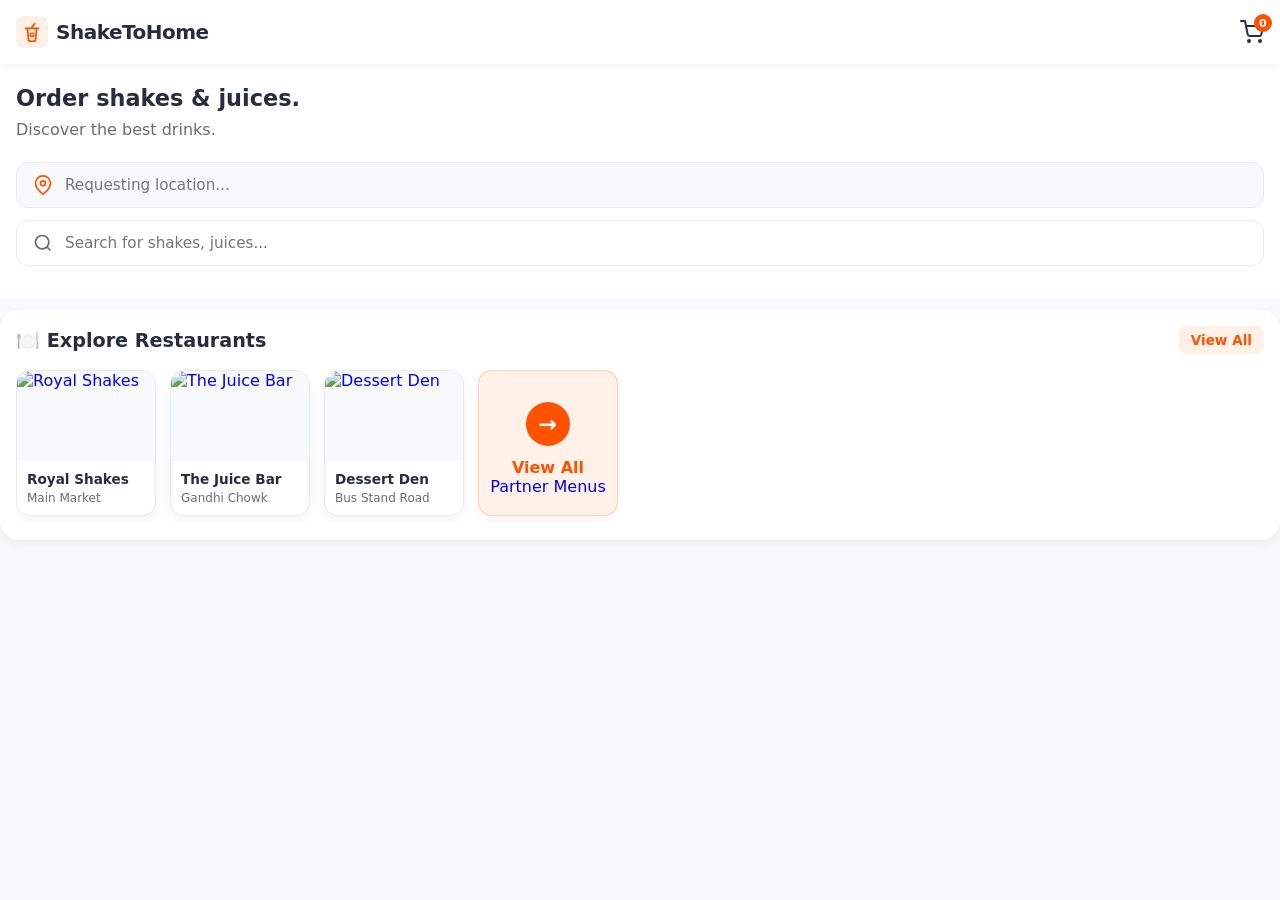
==== commit 594343a5: "Update index.html" ====
--- a/index.html
+++ b/index.html
@@ -21,7 +21,7 @@
             box-shadow: 0 4px 10px rgba(0,0,0,0.2);
         }
     </style>
-    <link rel="stylesheet" href="style.css">
+    <link rel="stylesheet" href="style.css?v=1">
     <meta name="theme-color" content="#ff5200">
 </head>
 <body>
@@ -208,6 +208,6 @@
         </div>
     </div>
 
-    <script type="module" src="script.js"></script>
+    <script type="module" src="script.js?v=1"></script>
 </body>
 </html>
--- a/style.css
+++ b/style.css
@@ -3,7 +3,7 @@
     --primary-light: #fff0e8;
     --dark: #282c3f;
     --text-muted: #686b78;
-    --bg-color: #f4f5f7;
+    --bg-color: #f8f9fa;
     --white: #ffffff;
     --border: #e9ecee;
     --success: #118a2e;
@@ -11,25 +11,11 @@
     --shadow-heavy: 0 -4px 16px rgba(0, 0, 0, 0.1);
 }
 
-* { 
-    margin: 0; padding: 0; box-sizing: border-box; 
-    font-family: system-ui, -apple-system, BlinkMacSystemFont, 'Segoe UI', Roboto, sans-serif; 
-    -webkit-tap-highlight-color: transparent; 
-}
-
-body { 
-    background-color: var(--bg-color); 
-    color: var(--dark); 
-    padding-top: 64px; 
-    padding-bottom: 90px; 
-}
-
-.app-header { 
-    position: fixed; top: 0; left: 0; width: 100%; height: 64px; 
-    background: var(--white); display: flex; justify-content: space-between; 
-    align-items: center; padding: 0 16px; box-shadow: 0 2px 8px rgba(0,0,0,0.06); 
-    z-index: 100; 
-}
+* { margin: 0; padding: 0; box-sizing: border-box; font-family: system-ui, -apple-system, BlinkMacSystemFont, sans-serif; -webkit-tap-highlight-color: transparent; }
+body { background-color: var(--bg-color); color: var(--dark); padding-top: 64px; padding-bottom: 90px; }
+
+/* Premium Header with Logo */
+.app-header { position: fixed; top: 0; left: 0; width: 100%; height: 64px; background: var(--white); display: flex; justify-content: space-between; align-items: center; padding: 0 16px; box-shadow: 0 2px 8px rgba(0,0,0,0.06); z-index: 100; }
 .brand { display: flex; align-items: center; gap: 8px; }
 .logo-icon { width: 32px; height: 32px; background: var(--primary-light); border-radius: 8px; display: flex; align-items: center; justify-content: center; }
 .logo-icon svg { width: 22px; height: 22px; }
@@ -39,64 +25,238 @@
 .icon-btn svg { width: 24px; height: 24px; }
 .cart-badge { position: absolute; top: -6px; right: -8px; background: var(--primary); color: var(--white); font-size: 0.7rem; font-weight: 800; min-width: 18px; height: 18px; border-radius: 50%; display: flex; align-items: center; justify-content: center; padding: 2px; }
 
-.hero { background: var(--white); padding: 16px; margin-bottom: 12px; }
-.input-group { display: flex; align-items: center; background: var(--bg-color); border-radius: 12px; padding: 12px 16px; margin-bottom: 12px; border: 1px solid var(--border); cursor: pointer; }
+/* Layouts & Grid */
+.hero { background: var(--white); padding: 20px 16px; margin-bottom: 12px; }
+.hero h2 { font-size: 1.4rem; line-height: 1.3; margin-bottom: 20px; font-weight: 800; }
+.hero h2 span { color: var(--text-muted); font-size: 1rem; font-weight: 500; }
+.input-group { display: flex; align-items: center; background: var(--bg-color); border-radius: 12px; padding: 12px 16px; margin-bottom: 12px; border: 1px solid var(--border); }
 .input-group svg { width: 20px; height: 20px; margin-right: 12px; flex-shrink: 0; }
-.input-group input { border: none; background: transparent; width: 100%; font-size: 0.95rem; outline: none; color: var(--dark); font-weight: 600; cursor: pointer; pointer-events: none; }
-.search-group { background: var(--white); border-color: var(--border); margin-bottom: 0; }
-.search-group input { pointer-events: auto; font-weight: 500; }
-
-.category-section { padding: 0 16px; margin-bottom: 16px; }
-.category-scroll { display: flex; gap: 10px; overflow-x: auto; padding-bottom: 4px; scrollbar-width: none; }
-.category-scroll::-webkit-scrollbar { display: none; }
-.category-btn { background: var(--white); border: 1px solid var(--border); color: var(--text-muted); padding: 8px 18px; border-radius: 20px; font-size: 0.85rem; font-weight: 700; white-space: nowrap; cursor: pointer; box-shadow: var(--shadow-soft); transition: all 0.2s ease; height: 38px; display: flex; align-items: center; }
-.category-btn.active { background: var(--primary); color: var(--white); border-color: var(--primary); box-shadow: 0 4px 10px rgba(255, 82, 0, 0.25); }
-
+.input-group input { border: none; background: transparent; width: 100%; font-size: 0.95rem; outline: none; color: var(--dark); font-weight: 500; }
+.search-group { background: var(--white); border-color: var(--border); }
 .menu-section { padding: 0 16px; }
-.grid-container { display: grid; grid-template-columns: repeat(2, 1fr); gap: 12px; }
-@media (min-width: 768px) { .grid-container { grid-template-columns: repeat(3, 1fr); } }
-
-.card { background: var(--white); border-radius: 16px; padding: 8px; box-shadow: var(--shadow-soft); display: flex; flex-direction: column; justify-content: space-between; overflow: hidden; border: 1px solid var(--border); }
-.card-img { width: 100%; height: 130px; object-fit: cover; border-radius: 12px; margin-bottom: 10px; background: var(--bg-color); }
+.grid-container { display: grid; grid-template-columns: repeat(3, 1fr); gap: 8px; }
+.card { background: var(--white); border-radius: 12px; padding: 6px; box-shadow: var(--shadow-soft); display: flex; flex-direction: column; }
+.card-img { width: 100%; aspect-ratio: 1/1; object-fit: cover; border-radius: 8px; margin-bottom: 8px; background: var(--bg-color); }
 .card-content { display: flex; flex-direction: column; flex-grow: 1; justify-content: space-between; }
-.card-title { font-size: 0.9rem; font-weight: 700; color: var(--dark); line-height: 1.3; margin-bottom: 4px; display: -webkit-box; -webkit-line-clamp: 2; -webkit-box-orient: vertical; overflow: hidden; }
-.card-price { font-size: 0.9rem; color: var(--dark); font-weight: 800; margin-bottom: 10px; }
-
-.btn-wrapper { height: 36px; width: 100%; margin-top: auto; }
-.btn-add { width: 100%; height: 100%; background: var(--primary-light); color: var(--primary); border: 1px solid var(--primary); border-radius: 8px; font-weight: 800; font-size: 0.85rem; text-transform: uppercase; cursor: pointer; transition: 0.2s; }
-.btn-qty { width: 100%; height: 100%; background: var(--primary); color: var(--white); border-radius: 8px; display: flex; justify-content: space-between; align-items: center; font-weight: 800; }
+.card-title { font-size: 0.75rem; font-weight: 700; color: var(--dark); line-height: 1.2; margin-bottom: 4px; display: -webkit-box; -webkit-line-clamp: 2; -webkit-box-orient: vertical; overflow: hidden; }
+.card-price { font-size: 0.8rem; color: var(--dark); font-weight: 800; margin-bottom: 8px; }
+
+/* Buttons */
+.btn-wrapper { height: 40px; width: 100%; margin-top: auto; }
+.btn-add { width: 100%; height: 100%; background: var(--primary-light); color: var(--primary); border: 1px solid var(--primary); border-radius: 8px; font-weight: 800; font-size: 0.85rem; text-transform: uppercase; cursor: pointer; }
+.btn-qty { width: 100%; height: 100%; background: var(--primary); color: var(--white); border-radius: 8px; display: flex; justify-content: space-between; align-items: center; font-weight: 800; animation: popIn 0.2s ease-out; }
 .btn-qty button { width: 33.33%; height: 100%; background: transparent; border: none; color: var(--white); font-size: 1.2rem; cursor: pointer; }
 .btn-qty span { width: 33.33%; text-align: center; font-size: 0.9rem; }
 
-.bottom-cart { position: fixed; bottom: 0; left: 0; width: 100%; background: var(--white); padding: 16px; display: flex; justify-content: space-between; align-items: center; box-shadow: var(--shadow-heavy); border-radius: 20px 20px 0 0; transform: translateY(120%); transition: transform 0.3s cubic-bezier(0.4, 0, 0.2, 1); z-index: 999; border-top: 1px solid var(--border); }
+/* Bottom Cart */
+.bottom-cart { position: fixed; bottom: 0; left: 0; width: 100%; background: var(--white); padding: 12px 16px; display: flex; justify-content: space-between; align-items: center; box-shadow: var(--shadow-heavy); border-radius: 16px 16px 0 0; transform: translateY(120%); transition: transform 0.3s cubic-bezier(0.4, 0, 0.2, 1); z-index: 999; }
 .bottom-cart.visible { transform: translateY(0); }
 .cart-info { display: flex; flex-direction: column; }
-#bottom-cart-items { font-size: 0.75rem; color: var(--text-muted); font-weight: 700; text-transform: uppercase; margin-bottom: 2px; }
-#bottom-cart-total { font-size: 1.2rem; font-weight: 800; color: var(--dark); }
-.order-btn { background: var(--primary); color: var(--white); border: none; border-radius: 12px; padding: 0 20px; height: 48px; font-size: 1rem; font-weight: 800; display: flex; align-items: center; gap: 8px; cursor: pointer; box-shadow: 0 4px 12px rgba(255, 82, 0, 0.3); }
-
+#bottom-cart-items { font-size: 0.75rem; color: var(--text-muted); font-weight: 700; text-transform: uppercase; }
+#bottom-cart-total { font-size: 1.15rem; font-weight: 800; color: var(--dark); }
+.order-btn { background: var(--primary); color: var(--white); border: none; border-radius: 12px; padding: 0 20px; height: 48px; font-size: 1rem; font-weight: 800; display: flex; align-items: center; gap: 8px; cursor: pointer; }
+
+/* MODALS */
 .modal-overlay { position: fixed; top: 0; left: 0; width: 100%; height: 100%; background: rgba(0,0,0,0.6); backdrop-filter: blur(4px); display: flex; align-items: flex-end; justify-content: center; opacity: 0; pointer-events: none; transition: opacity 0.3s ease; z-index: 2000; }
 .modal-overlay.active { opacity: 1; pointer-events: auto; }
-.modal-content { background: var(--bg-color); width: 100%; max-width: 500px; border-radius: 24px 24px 0 0; padding: 24px 20px; transform: translateY(100%); transition: transform 0.3s cubic-bezier(0.4, 0, 0.2, 1); box-shadow: var(--shadow-heavy); }
+.modal-content { background: var(--bg-color); width: 100%; max-width: 500px; border-radius: 20px 20px 0 0; padding: 24px 16px; transform: translateY(100%); transition: transform 0.3s cubic-bezier(0.4, 0, 0.2, 1); box-shadow: var(--shadow-heavy); }
 .modal-overlay.active .modal-content { transform: translateY(0); }
+
+/* Premium Payment UI */
 .modal-header { display: flex; justify-content: space-between; align-items: center; margin-bottom: 20px; }
-.modal-header h3 { font-size: 1.2rem; font-weight: 800; }
+.modal-header h3 { font-size: 1.15rem; font-weight: 800; }
 .close-btn { font-size: 1.8rem; line-height: 1; color: var(--text-muted); cursor: pointer; }
 
-.amount-card { background: var(--white); padding: 16px; border-radius: 12px; display: flex; justify-content: space-between; align-items: center; margin-bottom: 24px; border: 1px solid var(--border); box-shadow: var(--shadow-soft); }
+.amount-card { background: var(--white); padding: 16px; border-radius: 12px; display: flex; justify-content: space-between; align-items: center; margin-bottom: 20px; border: 1px solid var(--border); box-shadow: var(--shadow-soft); }
 .amount-card span { font-size: 0.95rem; color: var(--text-muted); font-weight: 600; }
 .amount-card strong { font-size: 1.4rem; color: var(--dark); font-weight: 800; }
+
 .payment-options { display: flex; flex-direction: column; gap: 12px; margin-bottom: 24px; }
 .pay-option { display: flex; align-items: center; padding: 16px; border: 2px solid var(--border); border-radius: 12px; cursor: pointer; transition: all 0.2s ease; background: var(--white); }
 .pay-option input { display: none; }
 .pay-icon { width: 36px; height: 36px; border-radius: 8px; background: var(--bg-color); display: flex; align-items: center; justify-content: center; font-size: 1.2rem; margin-right: 16px; }
 .pay-label { font-weight: 700; font-size: 1rem; color: var(--dark); flex-grow: 1; }
+
 .pay-option.selected { border-color: var(--primary); background: var(--primary-light); box-shadow: 0 4px 12px rgba(255, 82, 0, 0.15); }
 .pay-option.selected .pay-icon { background: var(--white); }
-.action-btn { width: 100%; justify-content: center; height: 54px; font-size: 1.1rem; }
-
-.success-overlay { position: fixed; top: 0; left: 0; width: 100%; height: 100%; background: var(--success); z-index: 9999; display: flex; flex-direction: column; align-items: center; justify-content: center; color: var(--white); text-align: center; transform: translateY(100%); transition: transform 0.4s cubic-bezier(0.4, 0, 0.2, 1); }
-.success-overlay.active { transform: translateY(0); }
-.success-overlay .checkmark { font-size: 5rem; margin-bottom: 20px; animation: scaleUp 0.5s ease-out 0.3s both; }
-@keyframes scaleUp { 0% { transform: scale(0); } 100% { transform: scale(1); } }
+
+/* UPI Logos Grid */
+.small-text { font-size: 0.85rem; color: var(--text-muted); margin-bottom: 12px; text-align: center; font-weight: 600; text-transform: uppercase; letter-spacing: 0.5px; }
+.upi-apps-grid { display: grid; grid-template-columns: repeat(3, 1fr); gap: 12px; margin-bottom: 10px; }
+.upi-app-btn { background: var(--white); border: 1px solid var(--border); border-radius: 12px; padding: 12px 8px; display: flex; flex-direction: column; align-items: center; gap: 8px; cursor: pointer; transition: all 0.2s; box-shadow: var(--shadow-soft); }
+.upi-app-btn img { height: 28px; width: auto; object-fit: contain; }
+.upi-app-btn span { font-size: 0.75rem; font-weight: 600; color: var(--dark); }
+
+.action-btn { width: 100%; justify-content: center; margin-top: 10px; height: 54px; font-size: 1.1rem; }
+
+/* Post Payment Modal */
+.post-payment-content { text-align: center; padding: 40px 24px; }
+.success-icon { width: 64px; height: 64px; background: var(--success); border-radius: 50%; display: flex; align-items: center; justify-content: center; margin: 0 auto 20px; box-shadow: 0 4px 16px rgba(17, 138, 46, 0.3); }
+.success-icon svg { width: 32px; height: 32px; }
+.post-payment-content h2 { font-size: 1.5rem; font-weight: 800; margin-bottom: 12px; }
+.post-payment-content p { color: var(--text-muted); font-size: 0.95rem; margin-bottom: 30px; line-height: 1.5; }
+.success-btn { background: var(--success); }
+
 .tap-effect:active { transform: scale(0.96); }
+@keyframes popIn { 0% { transform: scale(0.9); } 100% { transform: scale(1); } }
+
+/* === EXPLORE RESTAURANTS (SWIGGY HORIZONTAL SCROLL) === */
+.explore-restaurants {
+    padding: 16px;
+    background: var(--white);
+    margin-bottom: 12px;
+    border-radius: 20px;
+    box-shadow: var(--shadow-soft);
+}
+
+.explore-restaurants .section-header {
+    display: flex;
+    justify-content: space-between;
+    align-items: center;
+    margin-bottom: 16px;
+}
+
+.explore-restaurants h2 {
+    font-size: 1.2rem;
+    font-weight: 800;
+    color: var(--dark);
+}
+
+.view-all-link {
+    font-size: 0.85rem;
+    font-weight: 800;
+    color: var(--primary);
+    text-decoration: none;
+    background: var(--primary-light);
+    padding: 6px 12px;
+    border-radius: 8px;
+}
+
+/* Horizontal Scroll Setup */
+.restaurant-scroll-container {
+    display: flex;
+    gap: 14px;
+    overflow-x: auto;
+    padding-bottom: 8px;
+    scroll-snap-type: x mandatory;
+    scrollbar-width: none; /* Hides scrollbar in Firefox */
+}
+
+.restaurant-scroll-container::-webkit-scrollbar {
+    display: none; /* Hides scrollbar in Chrome/Safari */
+}
+
+/* Mini Cards */
+.mini-rest-card {
+    flex: 0 0 140px; /* Forces specific width so they scroll off-screen */
+    scroll-snap-align: start;
+    background: var(--white);
+    border-radius: 14px;
+    box-shadow: var(--shadow-soft);
+    text-decoration: none;
+    display: flex;
+    flex-direction: column;
+    border: 1px solid var(--border);
+    overflow: hidden;
+}
+
+.mini-rest-img {
+    width: 100%;
+    height: 90px;
+    object-fit: cover;
+    background: var(--bg-color);
+}
+
+.mini-rest-info {
+    padding: 10px;
+}
+
+.mini-rest-info h4 {
+    font-size: 0.85rem;
+    font-weight: 800;
+    color: var(--dark);
+    margin-bottom: 4px;
+    white-space: nowrap;
+    overflow: hidden;
+    text-overflow: ellipsis;
+}
+
+.mini-rest-info p {
+    font-size: 0.75rem;
+    color: var(--text-muted);
+    font-weight: 500;
+    white-space: nowrap;
+    overflow: hidden;
+    text-overflow: ellipsis;
+}
+
+/* "View All" Specific Card */
+.view-more-card {
+    justify-content: center;
+    align-items: center;
+    background: var(--primary-light);
+    border: 1px solid rgba(255,82,0,0.2);
+    text-align: center;
+}
+
+.view-more-icon {
+    width: 44px;
+    height: 44px;
+    background: var(--primary);
+    color: var(--white);
+    border-radius: 50%;
+    display: flex;
+    align-items: center;
+    justify-content: center;
+    font-size: 1.4rem;
+    font-weight: bold;
+    margin-bottom: 12px;
+    margin-top: 12px;
+}
+
+.view-more-card h4 { color: var(--primary); }
+
+/* === CATEGORY FILTER SYSTEM === */
+.category-section {
+    padding: 0 16px;
+    margin-bottom: 16px;
+}
+
+.category-scroll {
+    display: flex;
+    gap: 10px;
+    overflow-x: auto;
+    scroll-snap-type: x mandatory;
+    scrollbar-width: none; /* Hides scrollbar in Firefox */
+    padding-bottom: 8px; /* Room for shadow */
+}
+
+.category-scroll::-webkit-scrollbar {
+    display: none; /* Hides scrollbar in Chrome/Safari */
+}
+
+.category-btn {
+    background: var(--white);
+    border: 1px solid var(--border);
+    color: var(--text-muted);
+    padding: 8px 18px;
+    border-radius: 20px;
+    font-size: 0.85rem;
+    font-weight: 700;
+    white-space: nowrap;
+    cursor: pointer;
+    box-shadow: 0 2px 6px rgba(0,0,0,0.03);
+    transition: all 0.2s ease;
+    scroll-snap-align: start;
+    height: 38px;
+    display: flex;
+    align-items: center;
+}
+
+/* Active Highlight State */
+.category-btn.active {
+    background: var(--primary);
+    color: var(--white);
+    border-color: var(--primary);
+    box-shadow: 0 4px 10px rgba(255, 82, 0, 0.25);
+}
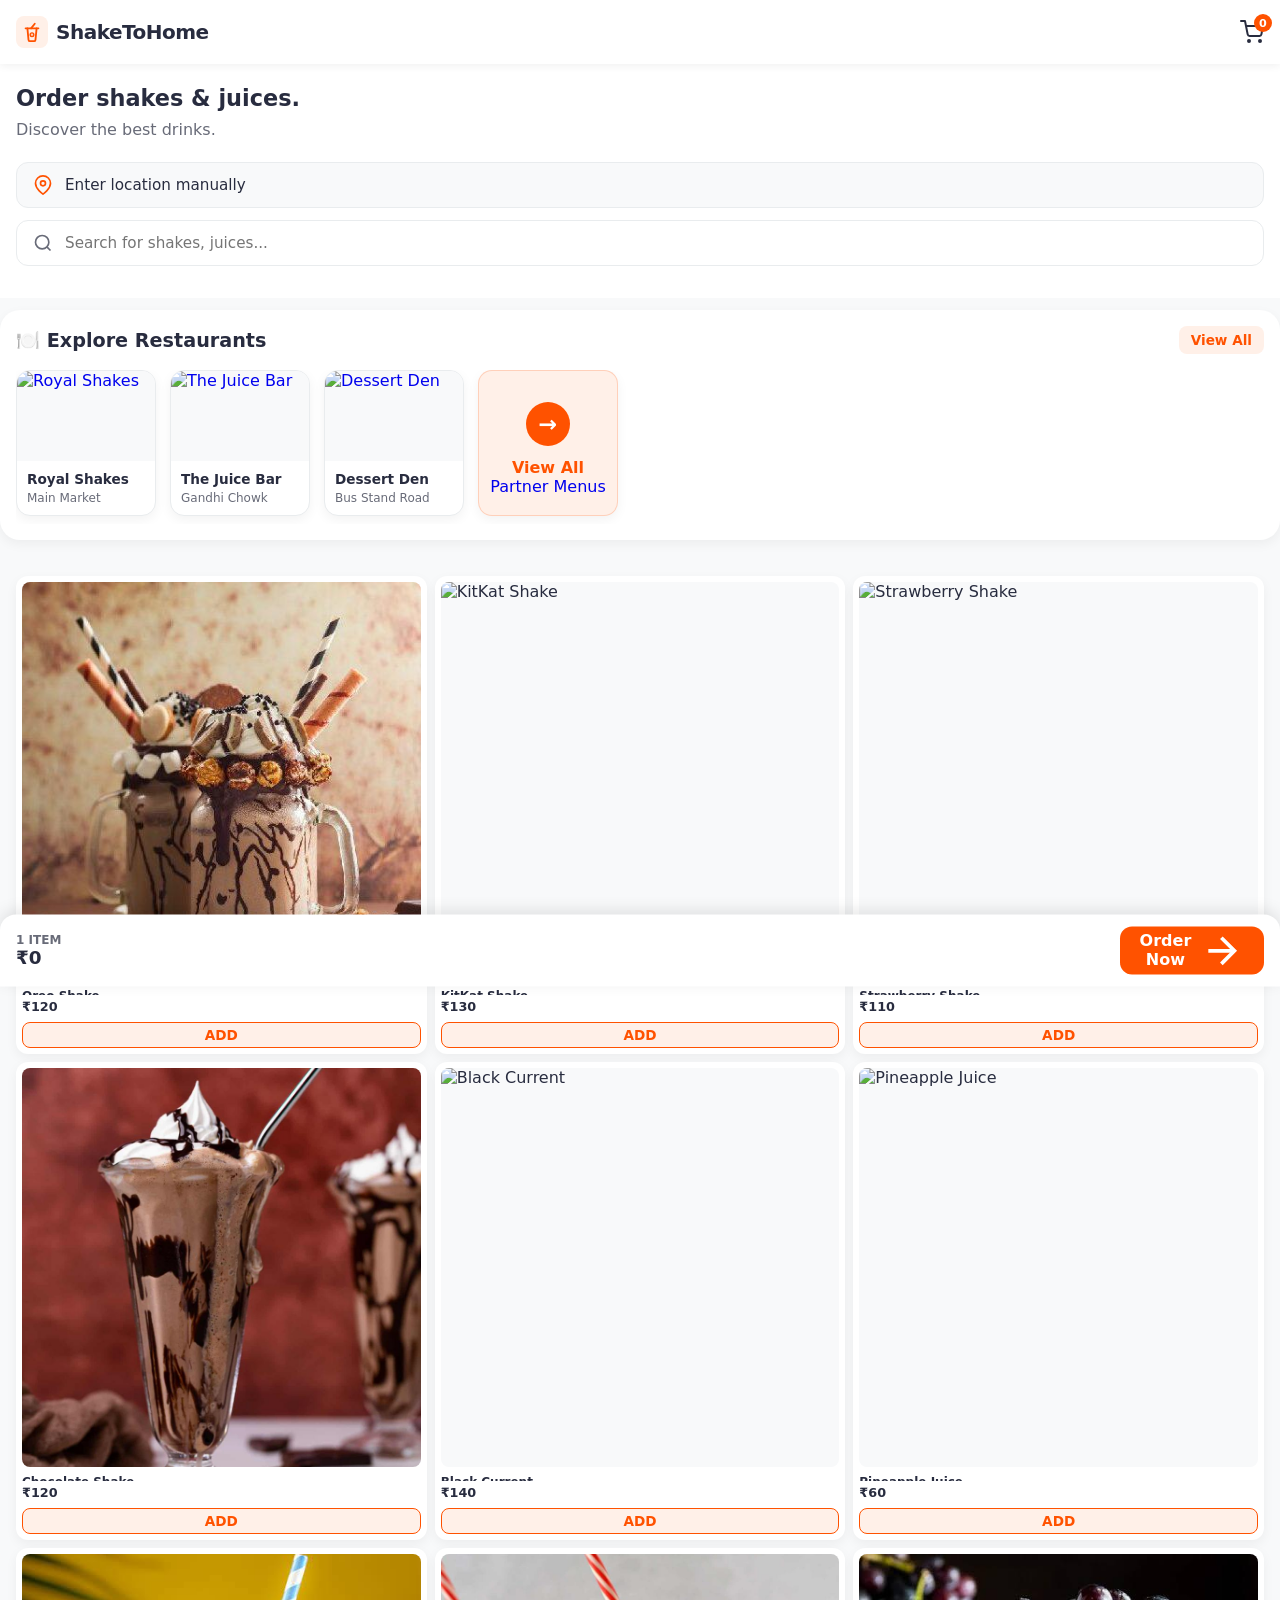
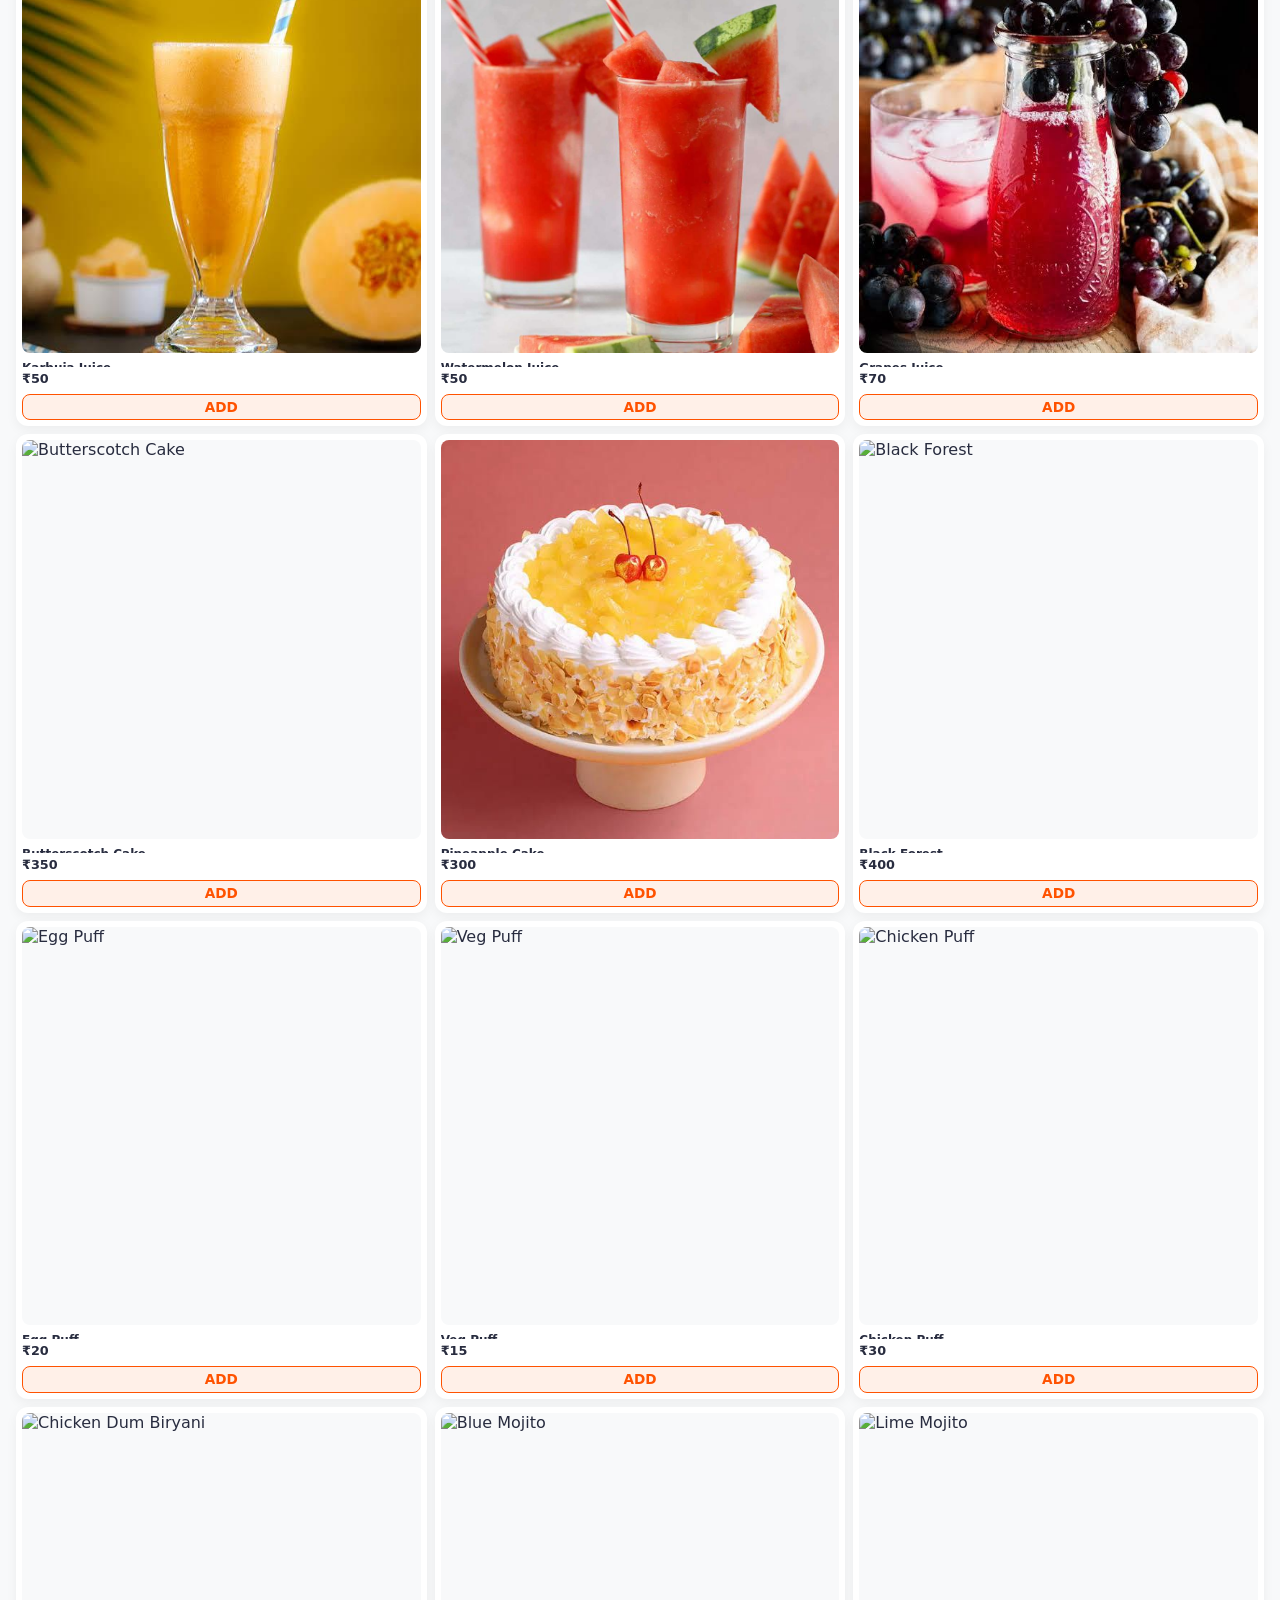
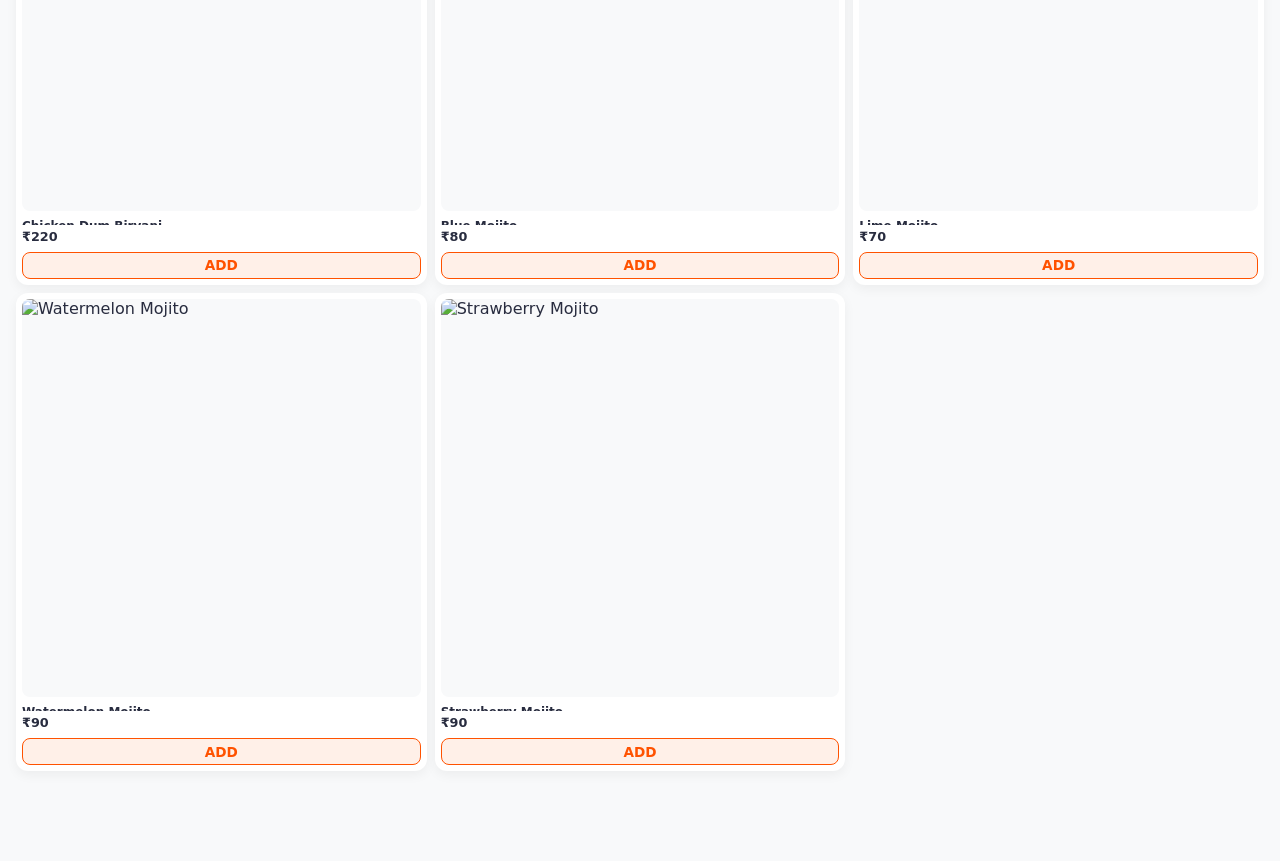
==== commit 28d5d945: "Update index.html" ====
--- a/index.html
+++ b/index.html
@@ -21,7 +21,7 @@
             box-shadow: 0 4px 10px rgba(0,0,0,0.2);
         }
     </style>
-    <link rel="stylesheet" href="style.css?v=1">
+    <link rel="stylesheet" href="style.css?v=2">
     <meta name="theme-color" content="#ff5200">
 </head>
 <body>
@@ -208,6 +208,6 @@
         </div>
     </div>
 
-    <script type="module" src="script.js?v=1"></script>
+    <script type="module" src="script.js?v=2"></script>
 </body>
 </html>
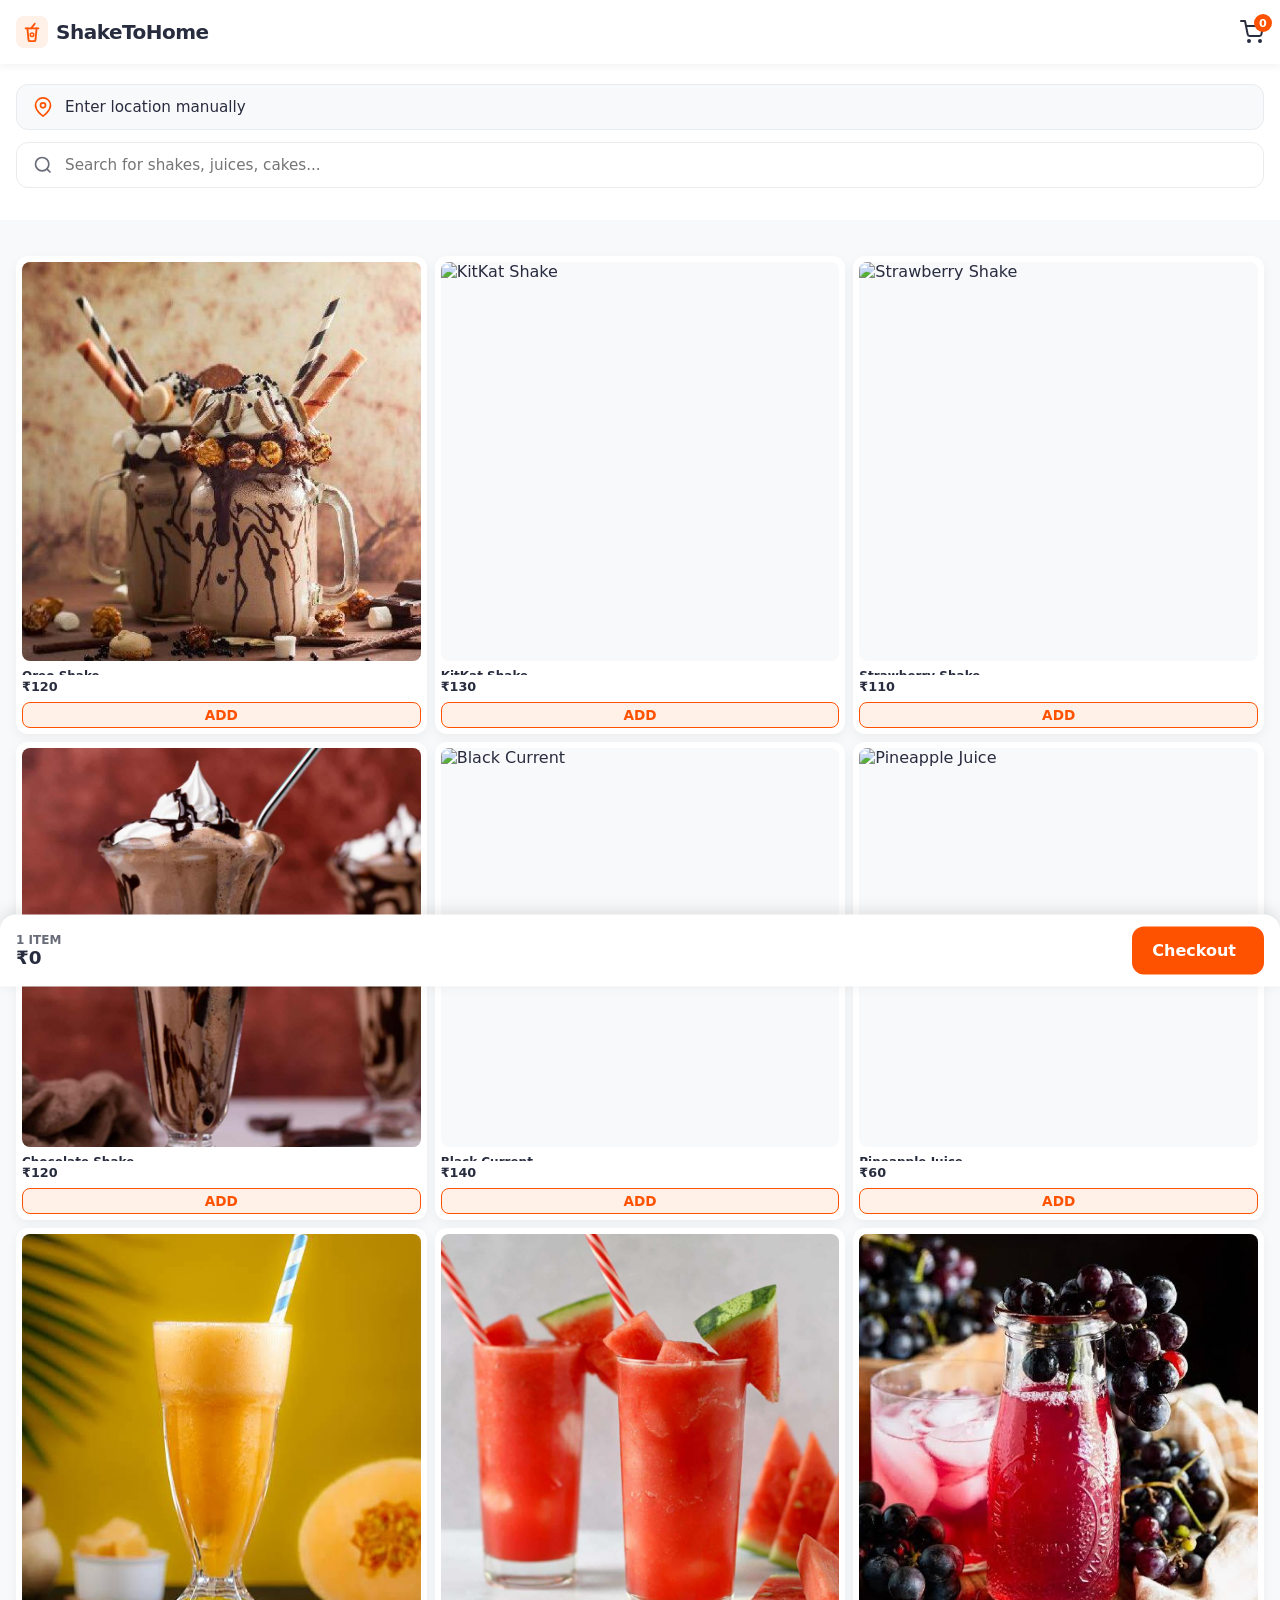
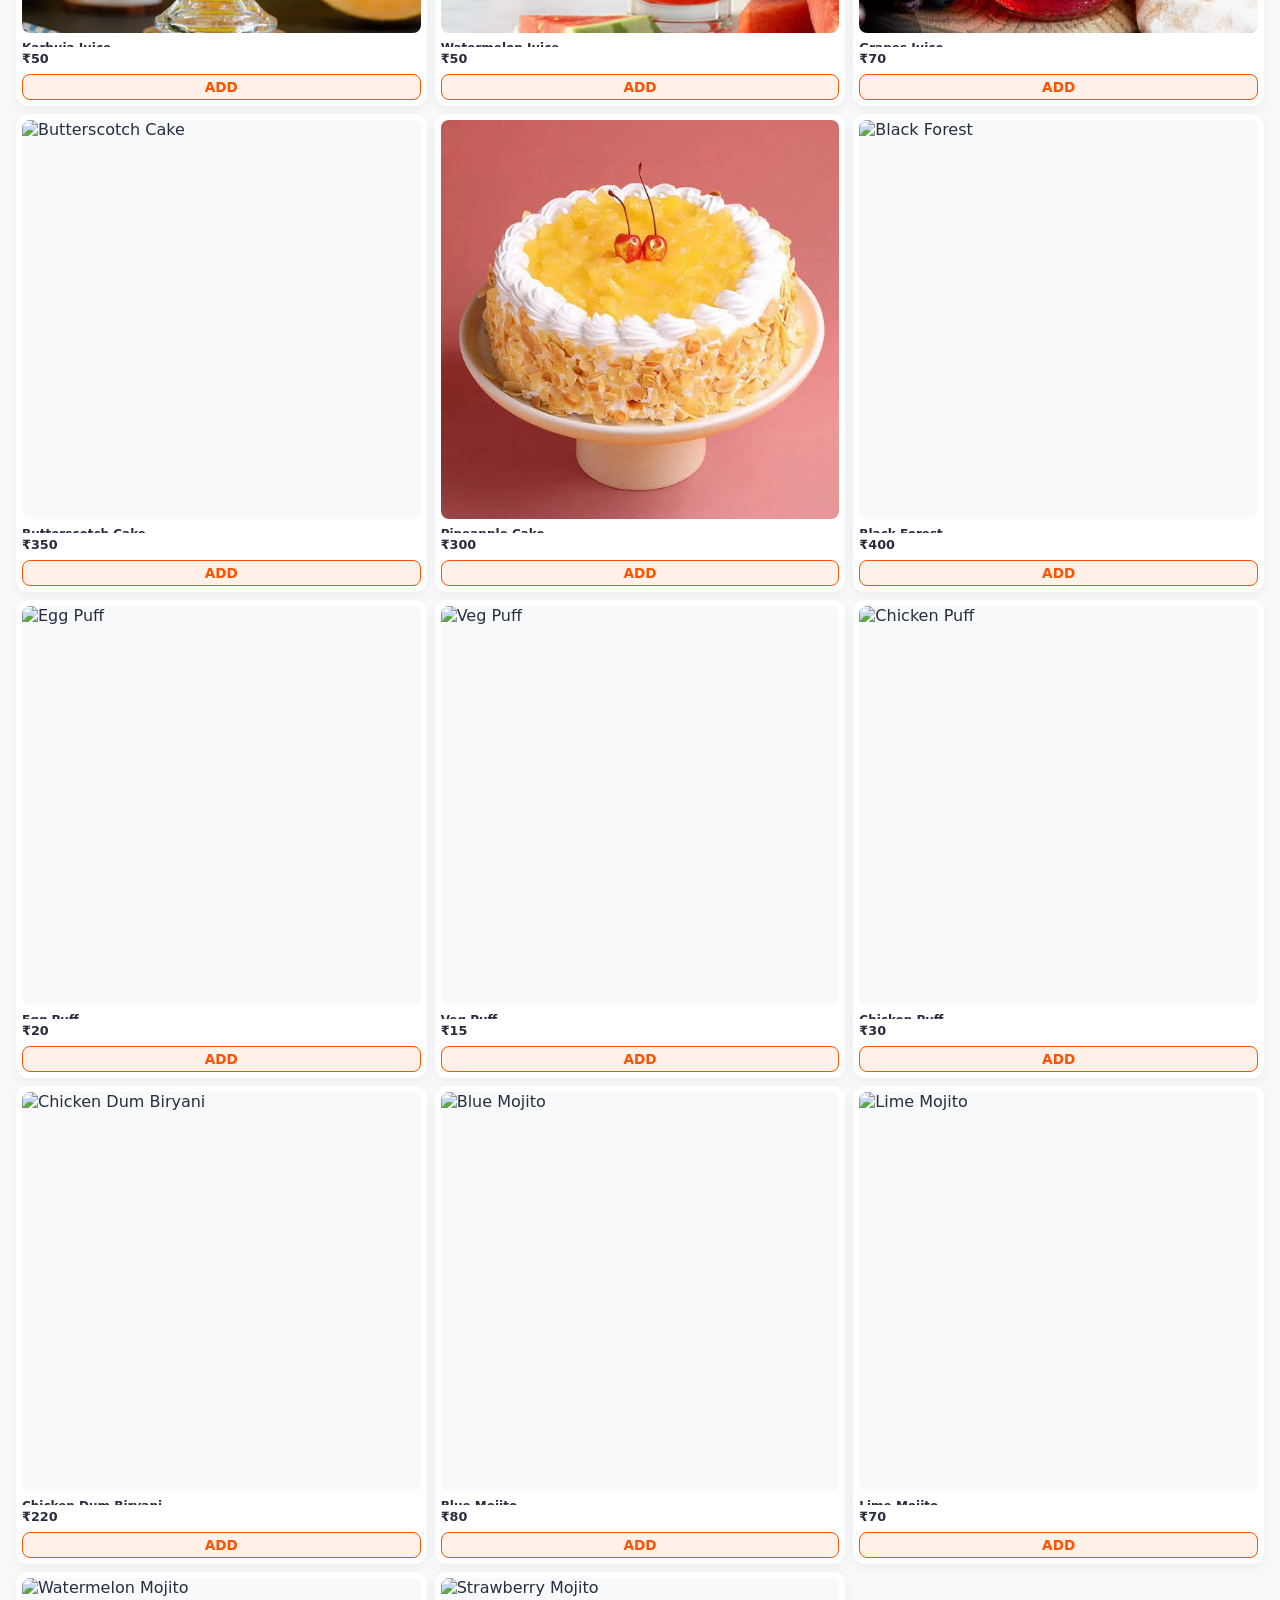
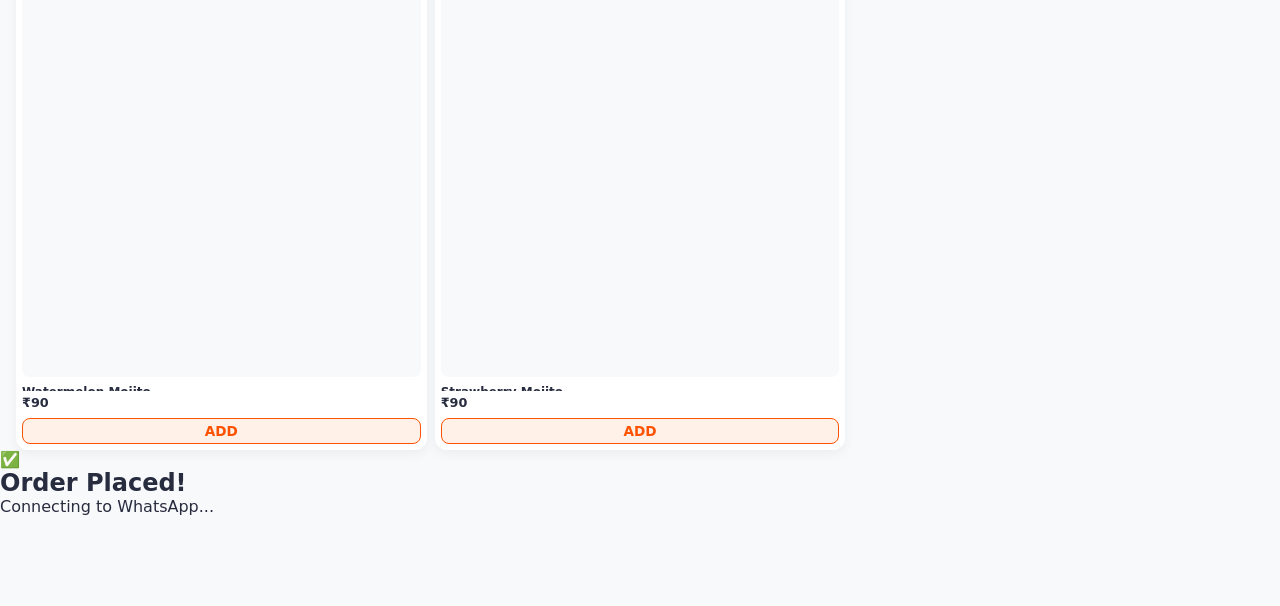
==== commit 5b64af21: "Update title and remove unused HTML elements" ====
--- a/index.html
+++ b/index.html
@@ -3,34 +3,13 @@
 <head>
     <meta charset="UTF-8">
     <meta name="viewport" content="width=device-width, initial-scale=1.0, maximum-scale=1.0, user-scalable=no">
-    <title>ShakeToHome Bhupalpally</title>
-    <!-- PWA & iOS Support Meta Tags -->
-    <link rel="manifest" href="manifest.json">
+    <title>ShakeToHome</title>
     <meta name="theme-color" content="#ff5200">
-    <meta name="apple-mobile-web-app-capable" content="yes">
-    <meta name="apple-mobile-web-app-status-bar-style" content="black-translucent">
-    <meta name="apple-mobile-web-app-title" content="ShakeToHome">
-    <link rel="apple-touch-icon" href="icon-192.png">
-
-    <!-- Offline Banner UI (Hidden by default) -->
-    <style>
-        #offline-banner {
-            display: none; position: fixed; top: 0; left: 0; width: 100%;
-            background: #e74c3c; color: #ffffff; text-align: center;
-            padding: 10px; font-weight: 700; z-index: 9999; font-size: 0.85rem;
-            box-shadow: 0 4px 10px rgba(0,0,0,0.2);
-        }
-    </style>
-    <link rel="stylesheet" href="style.css?v=2">
-    <meta name="theme-color" content="#ff5200">
+    <link rel="stylesheet" href="style.css">
 </head>
 <body>
-    <div id="offline-banner">⚠️ You are currently offline. Check your internet connection.</div>
-
-    <!-- Fixed Header with Logo -->
     <header class="app-header">
         <div class="brand">
-            <!-- Vibrant Cup with Straw SVG Logo -->
             <div class="logo-icon">
                 <svg viewBox="0 0 24 24" fill="none" xmlns="http://www.w3.org/2000/svg">
                     <path d="M7 8L8.2 20.5C8.3 21.3 9 22 9.8 22H14.2C15 22 15.7 21.3 15.8 20.5L17 8" stroke="#ff5200" stroke-width="2" stroke-linecap="round" stroke-linejoin="round"/>
@@ -42,7 +21,7 @@
             <h1>ShakeToHome</h1>
         </div>
         <div class="header-actions">
-            <div class="icon-btn tap-effect" id="header-cart-btn">
+            <div class="icon-btn" id="header-cart-btn">
                 <svg viewBox="0 0 24 24" fill="none" stroke="currentColor" stroke-width="2" stroke-linecap="round" stroke-linejoin="round"><circle cx="9" cy="21" r="1"></circle><circle cx="20" cy="21" r="1"></circle><path d="M1 1h4l2.68 13.39a2 2 0 0 0 2 1.61h9.72a2 2 0 0 0 2-1.61L23 6H6"></path></svg>
                 <span class="cart-badge" id="cart-badge">0</span>
             </div>
@@ -51,163 +30,71 @@
 
     <main class="main-content">
         <section class="hero">
-            <h2>Order shakes & juices.<br><span>Discover the best drinks.</span></h2>
-            
-            <div class="input-group">
+            <div class="input-group" id="location-trigger">
                 <svg viewBox="0 0 24 24" fill="none" stroke="#ff5200" stroke-width="2"><path d="M21 10c0 7-9 13-9 13s-9-6-9-13a9 9 0 0 1 18 0z"></path><circle cx="12" cy="10" r="3"></circle></svg>
                 <input type="text" id="location-input" placeholder="Requesting location..." readonly>
             </div>
 
-            <div class="input-group search-group tap-effect">
+            <div class="input-group search-group">
                 <svg viewBox="0 0 24 24" fill="none" stroke="#686b78" stroke-width="2"><circle cx="11" cy="11" r="8"></circle><line x1="21" y1="21" x2="16.65" y2="16.65"></line></svg>
-                <input type="text" id="search-input" placeholder="Search for shakes, juices...">
+                <input type="text" id="search-input" placeholder="Search for shakes, juices, cakes...">
             </div>
         </section>
 
-        <!-- 🍽️ EXPLORE RESTAURANTS (SWIGGY STYLE HORIZONTAL SCROLL) -->
-        <section class="explore-restaurants">
-            <div class="section-header">
-                <h2>🍽️ Explore Restaurants</h2>
-                <a href="restaurants.html" class="view-all-link tap-effect">View All</a>
-            </div>
-            
-            <div class="restaurant-scroll-container">
-                <!-- Preview Card 1 -->
-                <a href="restaurants.html" class="mini-rest-card tap-effect">
-                    <img src="https://images.unsplash.com/photo-1552566626-52f8b828add9?w=300&q=80" alt="Royal Shakes" class="mini-rest-img" loading="lazy">
-                    <div class="mini-rest-info">
-                        <h4>Royal Shakes</h4>
-                        <p>Main Market</p>
-                    </div>
-                </a>
-                
-                <!-- Preview Card 2 -->
-                <a href="restaurants.html" class="mini-rest-card tap-effect">
-                    <img src="https://images.unsplash.com/photo-1600718374662-0483d2b9da44?w=300&q=80" alt="The Juice Bar" class="mini-rest-img" loading="lazy">
-                    <div class="mini-rest-info">
-                        <h4>The Juice Bar</h4>
-                        <p>Gandhi Chowk</p>
-                    </div>
-                </a>
-
-                <!-- Preview Card 3 -->
-                <a href="restaurants.html" class="mini-rest-card tap-effect">
-                    <img src="https://images.unsplash.com/photo-1554118811-1e0d58224f24?w=300&q=80" alt="Dessert Den" class="mini-rest-img" loading="lazy">
-                    <div class="mini-rest-info">
-                        <h4>Dessert Den</h4>
-                        <p>Bus Stand Road</p>
-                    </div>
-                </a>
-
-                <!-- View More Card -->
-                <a href="restaurants.html" class="mini-rest-card view-more-card tap-effect">
-                    <div class="view-more-icon">→</div>
-                    <h4>View All</h4>
-                    <p>Partner Menus</p>
-                </a>
-            </div>
+        <section class="category-section">
+            <div class="category-scroll" id="category-bar"></div>
         </section>
 
-        <!-- PREMIUM CATEGORY FILTER BAR -->
-        <section class="category-section">
-            <div class="category-scroll" id="category-bar">
-                <!-- Category buttons will be injected here -->
-            </div>
-        </section>
-
-        <!-- 3x3 Product Grid -->
         <section class="menu-section">
-            <div class="grid-container" id="product-grid">
-                <!-- Products dynamically injected here -->
-            </div>
+            <div class="grid-container" id="product-grid"></div>
         </section>
     </main>
 
-    <!-- Sticky Bottom Cart -->
     <div class="bottom-cart" id="bottom-cart">
         <div class="cart-info">
             <span id="bottom-cart-items">1 item</span>
             <span id="bottom-cart-total">₹0</span>
         </div>
-        <button class="order-btn tap-effect" id="order-btn">
-            Order Now
+        <button class="order-btn" id="checkout-btn">
+            Checkout
             <svg viewBox="0 0 24 24" fill="none" stroke="currentColor" stroke-width="2"><line x1="5" y1="12" x2="19" y2="12"></line><polyline points="12 5 19 12 12 19"></polyline></svg>
         </button>
     </div>
 
-    <!-- PREMIUM PAYMENT MODAL -->
     <div class="modal-overlay" id="payment-modal">
-        <div class="modal-content checkout-content">
+        <div class="modal-content">
             <div class="modal-header">
-                <h3>Select Payment Method</h3>
-                <span class="close-btn tap-effect" id="close-payment">×</span>
+                <h3>Select Payment</h3>
+                <span class="close-btn" id="close-payment">×</span>
             </div>
             
             <div class="payment-body">
                 <div class="amount-card">
-                    <span>Total Amount</span>
+                    <span>Amount to Pay</span>
                     <strong id="pay-amount-display">₹0</strong>
                 </div>
 
-                <!-- Selectable Payment Options -->
                 <div class="payment-options">
-                    <label class="pay-option tap-effect">
-                        <input type="radio" name="pay-mode" value="cod">
-                        <div class="pay-icon cod-icon">💵</div>
+                    <label class="pay-option selected">
+                        <input type="radio" name="pay-mode" value="cod" checked>
+                        <div class="pay-icon">💵</div>
                         <span class="pay-label">Cash on Delivery</span>
-                    </label>
-
-                    <label class="pay-option tap-effect">
-                        <input type="radio" name="pay-mode" value="upi">
-                        <div class="pay-icon upi-icon">📱</div>
-                        <span class="pay-label">UPI Payment</span>
                     </label>
                 </div>
 
-                <!-- COD Flow -->
-                <div id="cod-flow" style="display: none;">
-                    <button class="order-btn action-btn tap-effect" id="cod-confirm-btn">
-                        Confirm Order (COD) →
-                    </button>
-                </div>
-
-                <!-- UPI Flow (With Logos) -->
-                <div id="upi-flow" style="display: none;">
-                    <p class="small-text">Select your app to pay instantly</p>
-                    <div class="upi-apps-grid">
-                        <button class="upi-app-btn tap-effect" onclick="triggerUPI('Google Pay')">
-                            <img src="https://upload.wikimedia.org/wikipedia/commons/f/f2/Google_Pay_Logo.svg" alt="GPay">
-                            <span>GPay</span>
-                        </button>
-                        <button class="upi-app-btn tap-effect" onclick="triggerUPI('PhonePe')">
-                            <img src="https://download.logo.wine/logo/PhonePe/PhonePe-Logo.wine.png" alt="PhonePe">
-                            <span>PhonePe</span>
-                        </button>
-                        <button class="upi-app-btn tap-effect" onclick="triggerUPI('Paytm')">
-                            <img src="https://upload.wikimedia.org/wikipedia/commons/2/24/Paytm_Logo_%28standalone%29.svg" alt="Paytm">
-                            <span>Paytm</span>
-                        </button>
-                    </div>
-                </div>
+                <button class="order-btn action-btn" id="confirm-order-btn">
+                    Confirm Order
+                </button>
             </div>
         </div>
     </div>
 
-    <!-- POST-PAYMENT WHATSAPP MODAL -->
-    <div class="modal-overlay" id="post-payment-modal">
-        <div class="modal-content post-payment-content">
-            <div class="success-icon">
-                <svg viewBox="0 0 24 24" fill="none" stroke="#ffffff" stroke-width="3" stroke-linecap="round" stroke-linejoin="round"><path d="M22 11.08V12a10 10 0 1 1-5.93-9.14"></path><polyline points="22 4 12 14.01 9 11.01"></polyline></svg>
-            </div>
-            <h2>Payment Processing</h2>
-            <p>Your payment attempt is complete! Please confirm your order on WhatsApp to finalize delivery.</p>
-            
-            <button class="order-btn action-btn success-btn tap-effect" id="finalize-whatsapp-btn">
-                Confirm Order on WhatsApp →
-            </button>
-        </div>
+    <div class="success-overlay" id="success-overlay">
+        <div class="checkmark">✅</div>
+        <h2>Order Placed!</h2>
+        <p>Connecting to WhatsApp...</p>
     </div>
 
-    <script type="module" src="script.js?v=2"></script>
+    <script type="module" src="script.js"></script>
 </body>
 </html>
